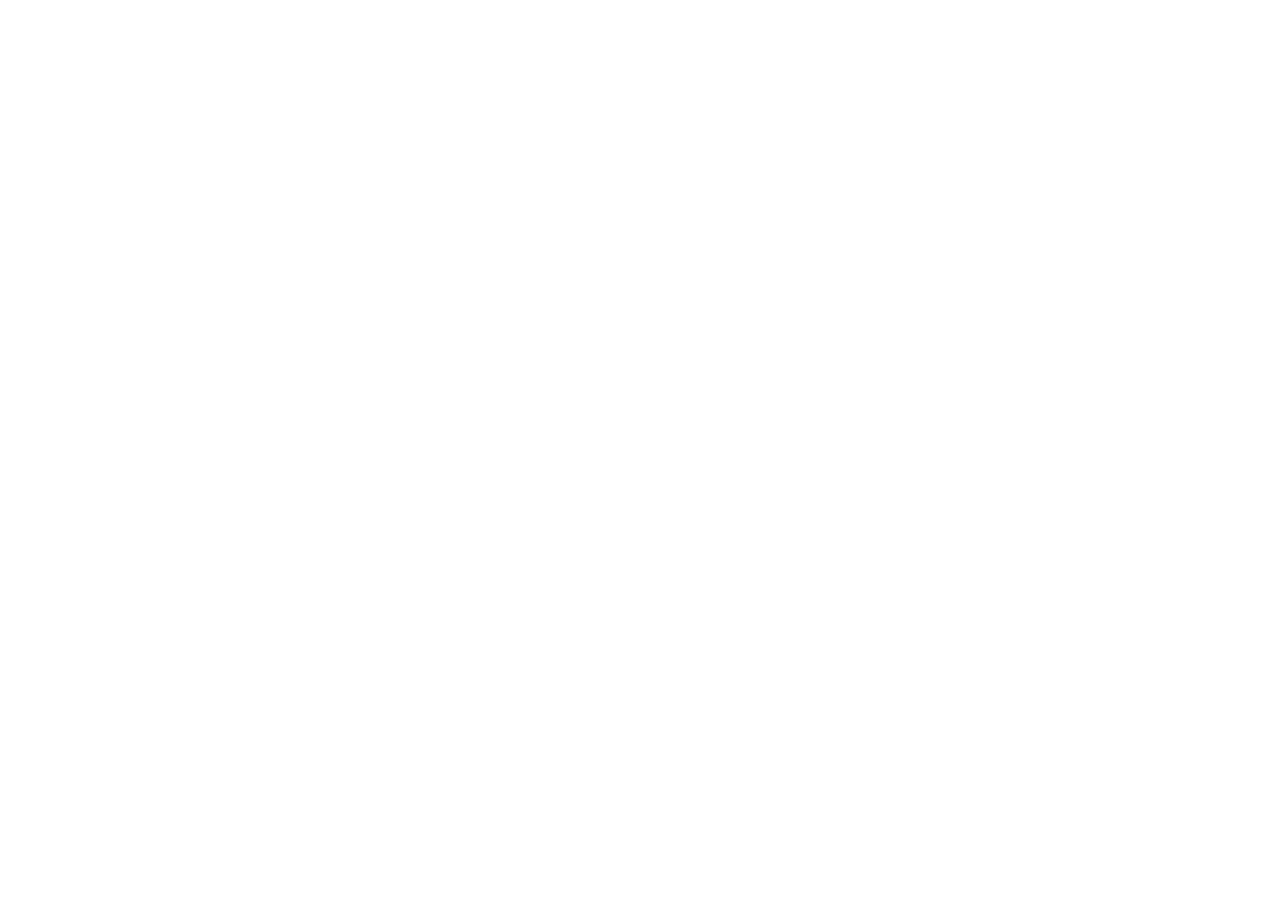
==== pages/falcon9.html @ 9937ccc9 "initial commit" ====
<!DOCTYPE html>
<html lang="en">
<head>
    <meta charset="UTF-8">
    <meta name="viewport" content="width=device-width, initial-scale=1.0">
    <title>Document</title>
</head>
<body>
    
</body>
</html>
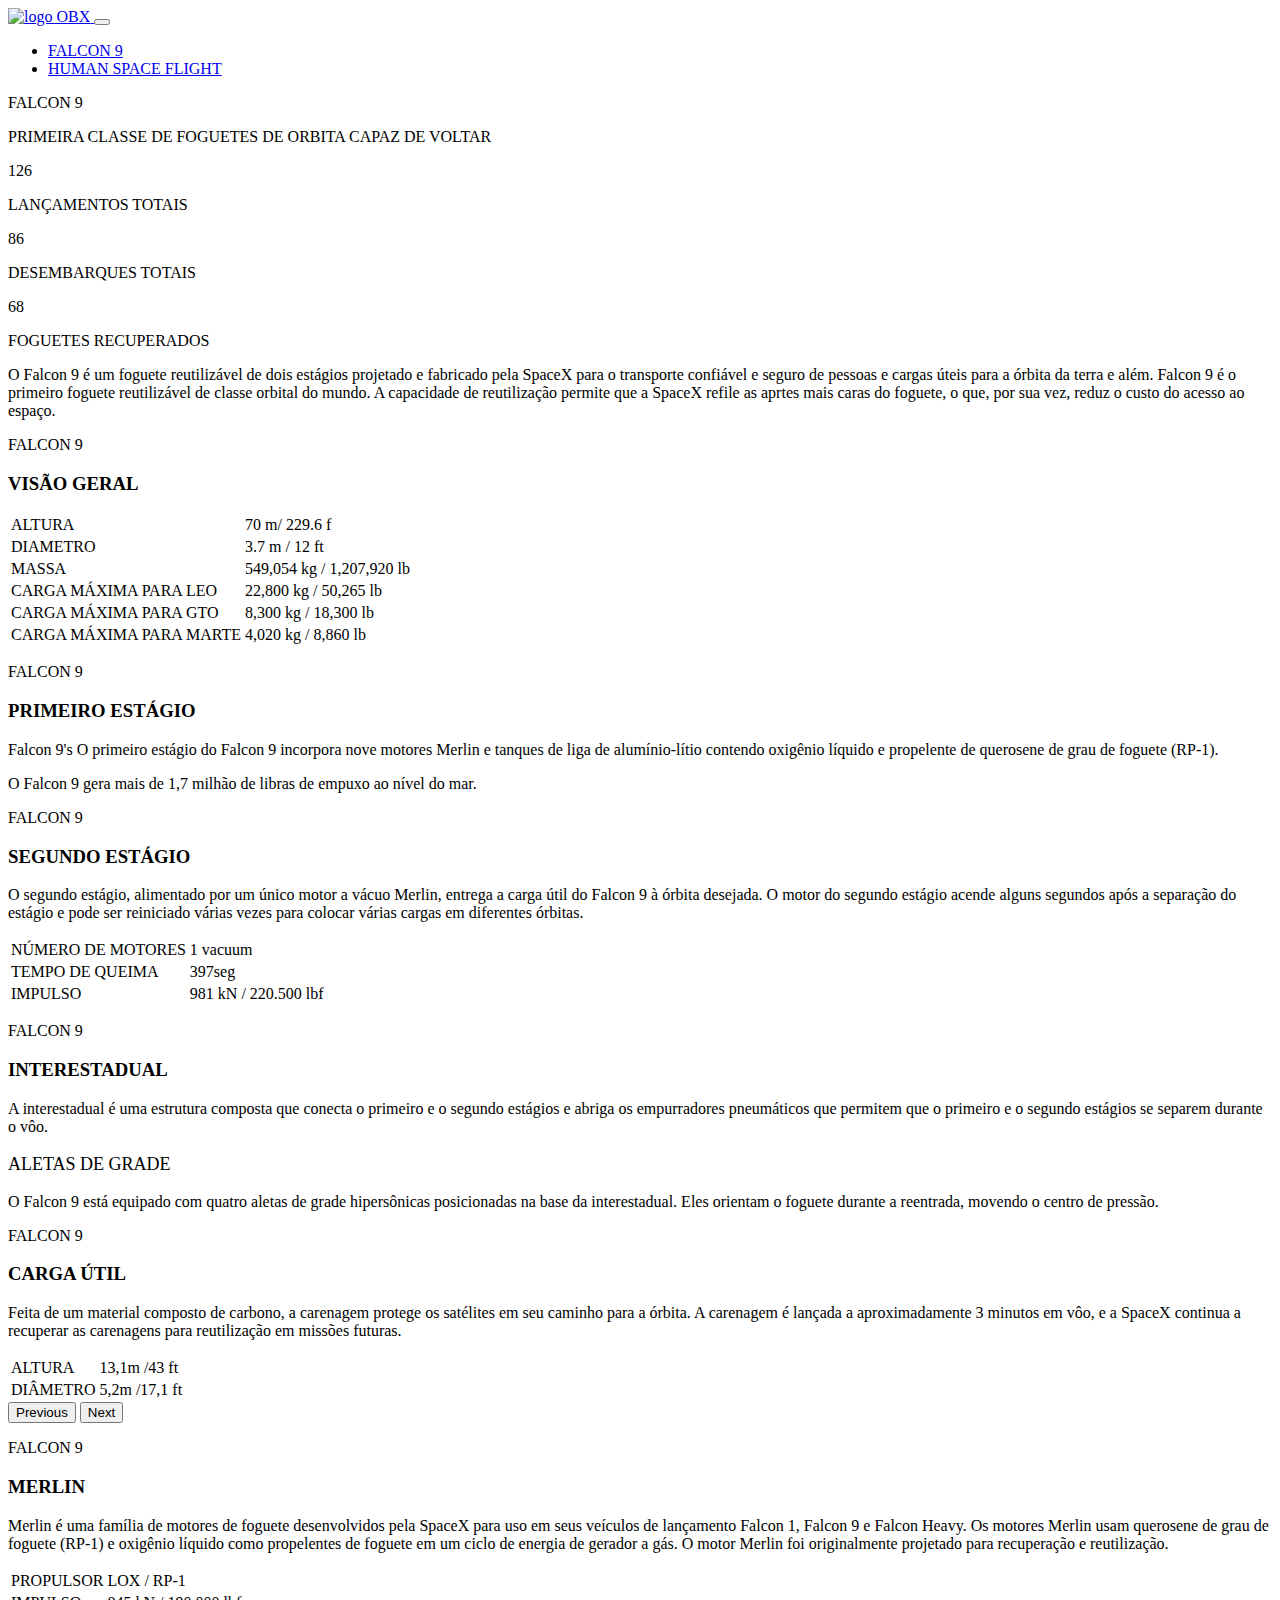
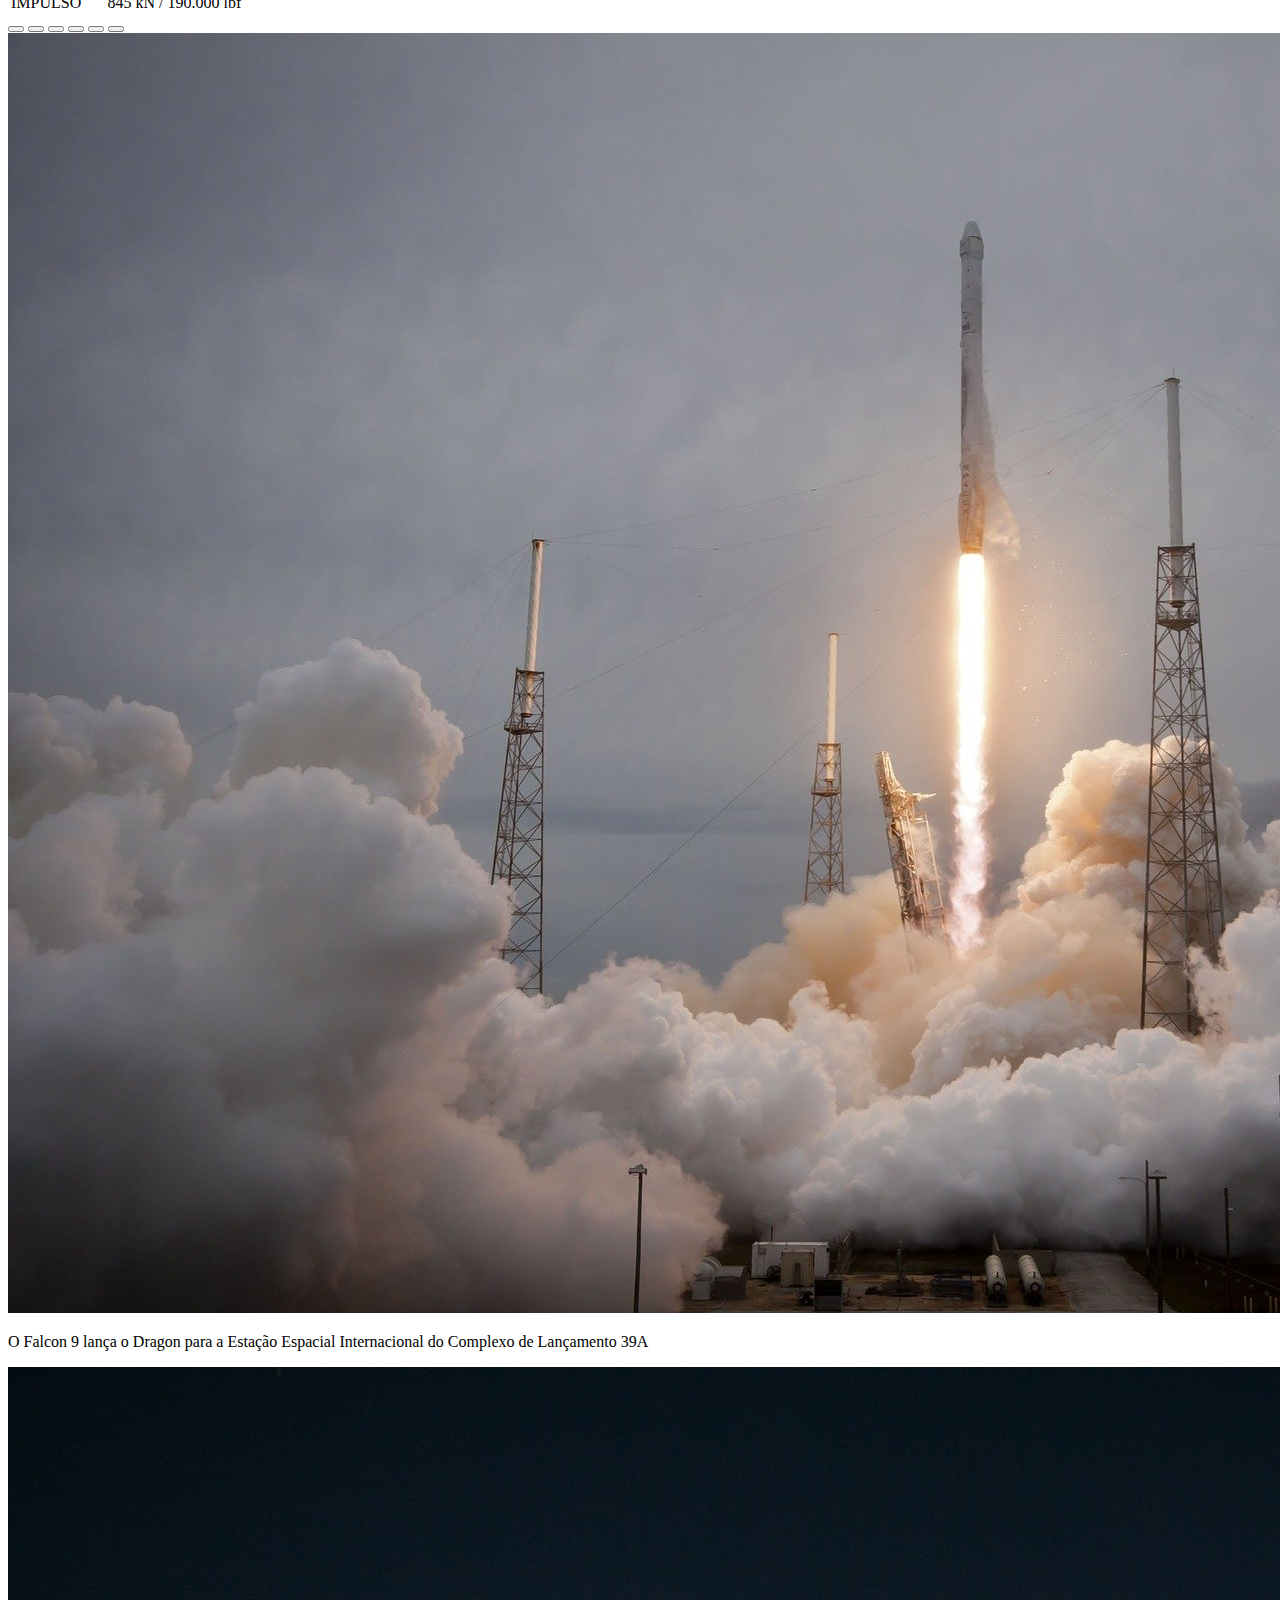
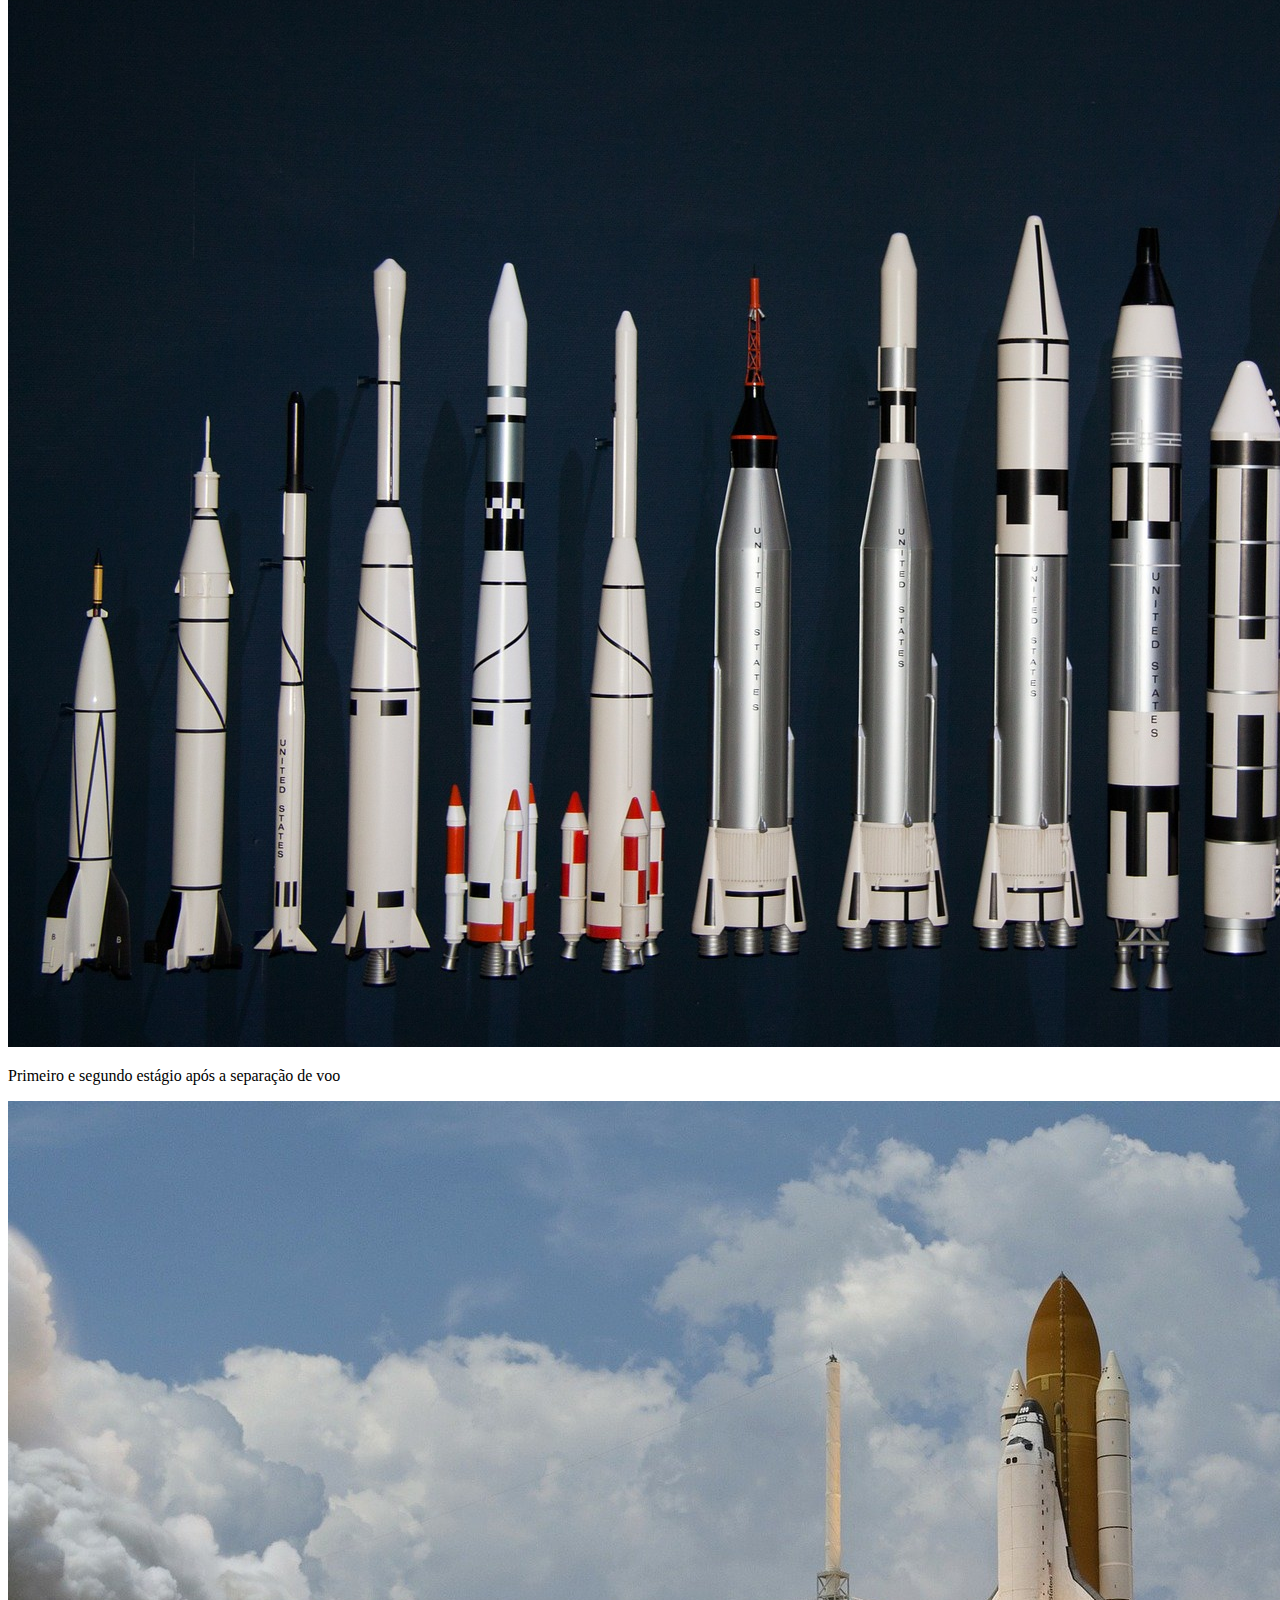
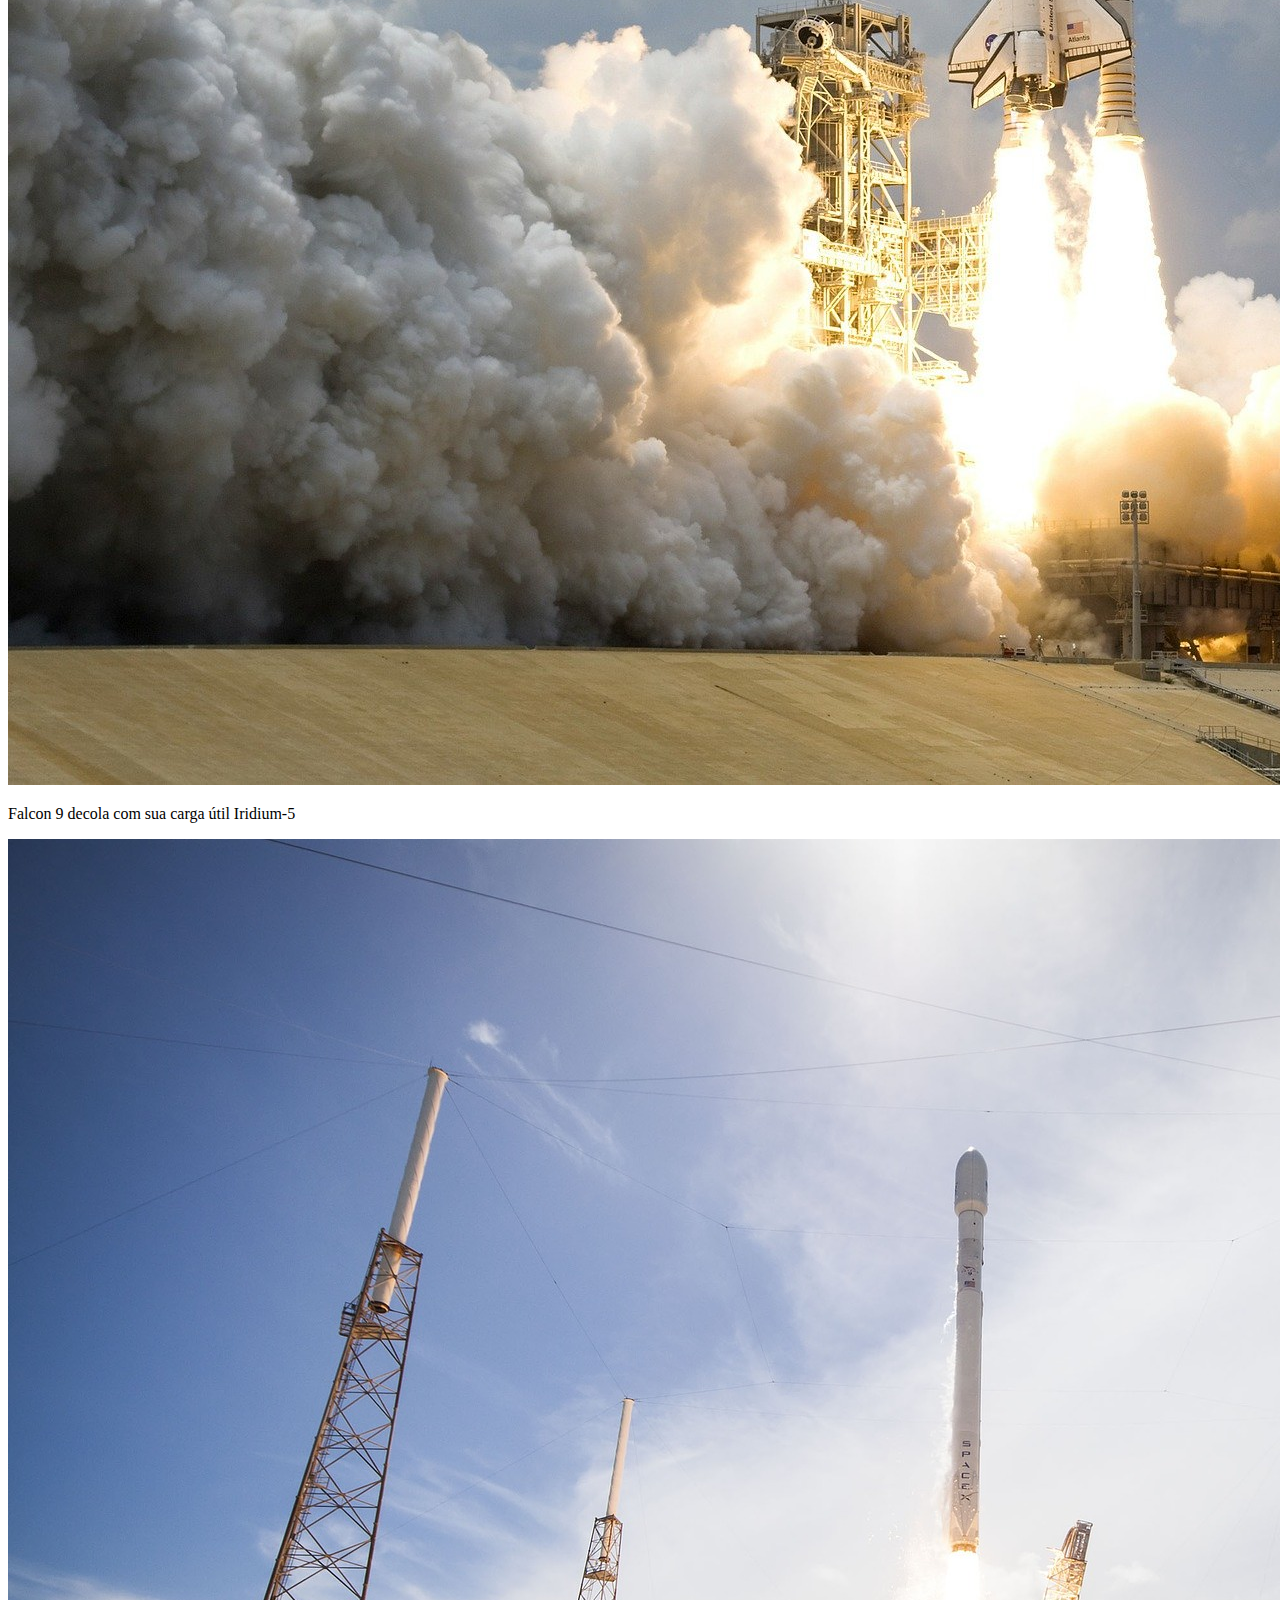
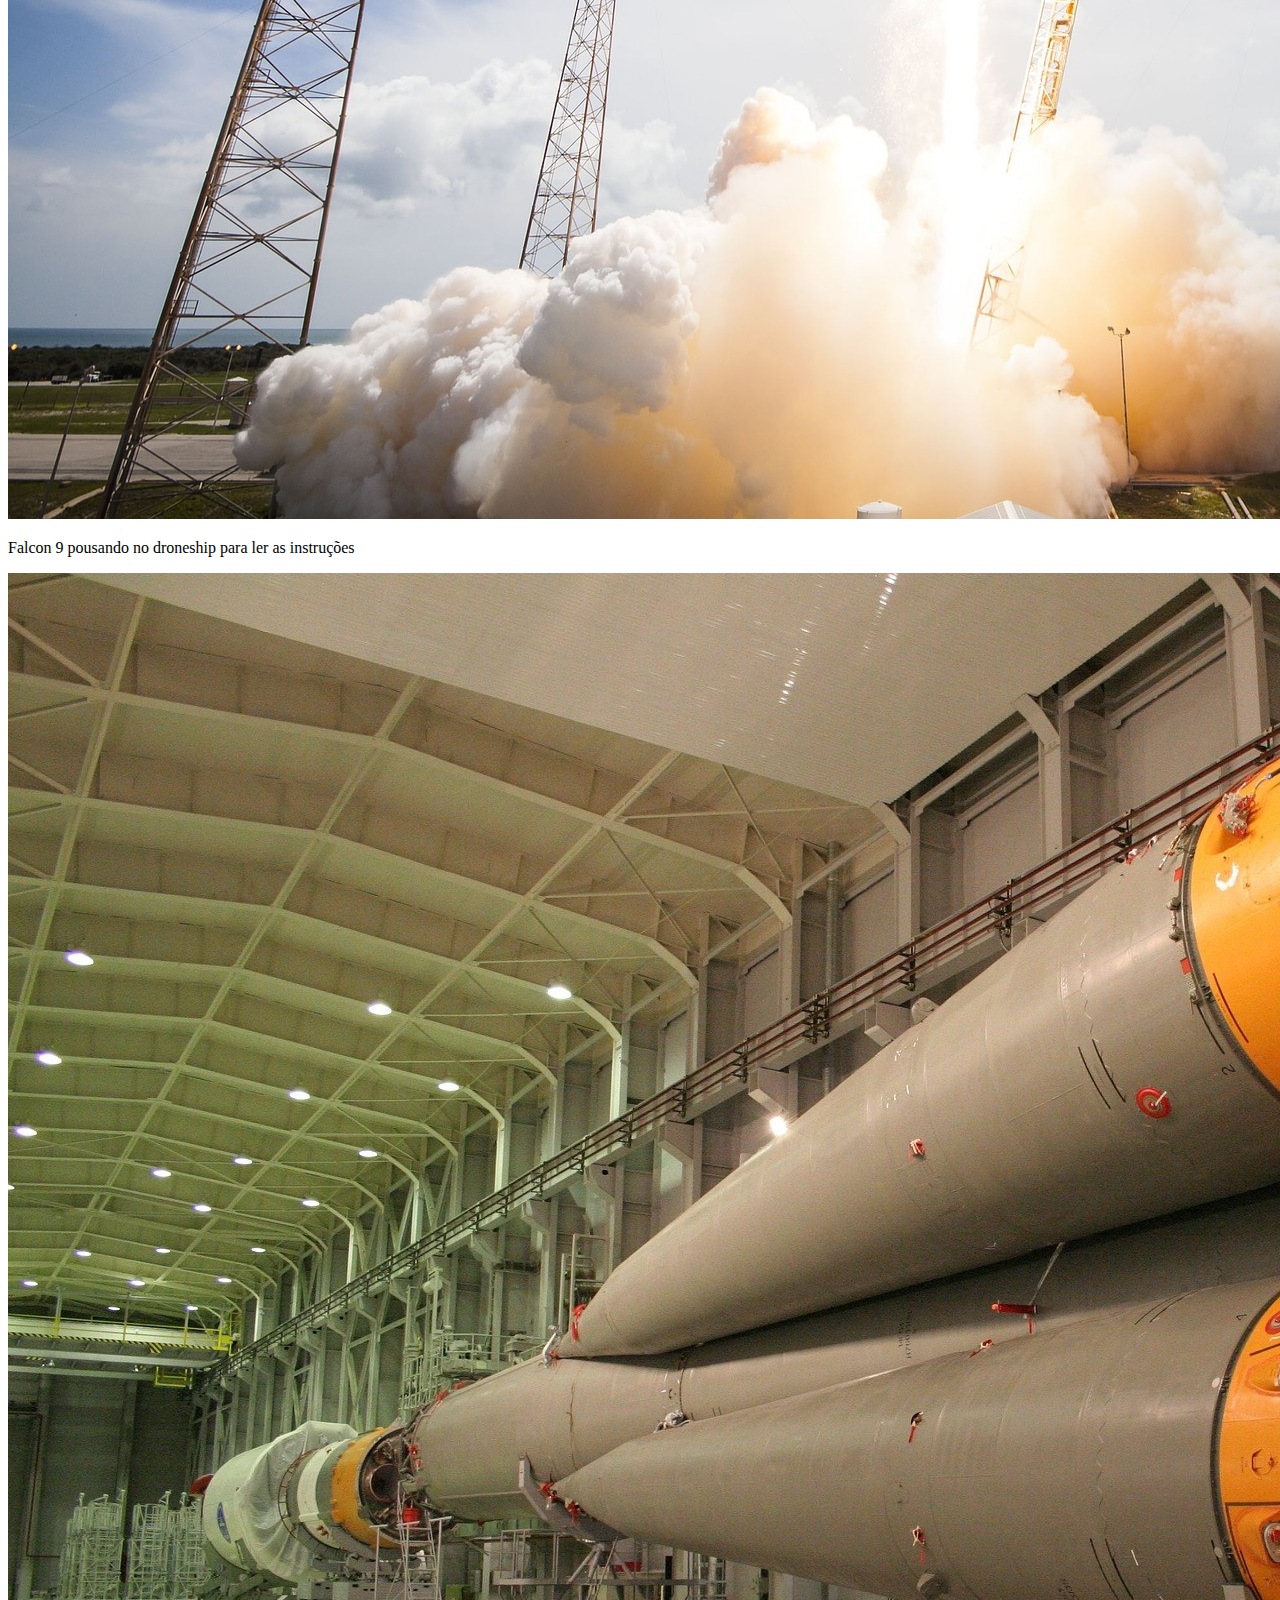
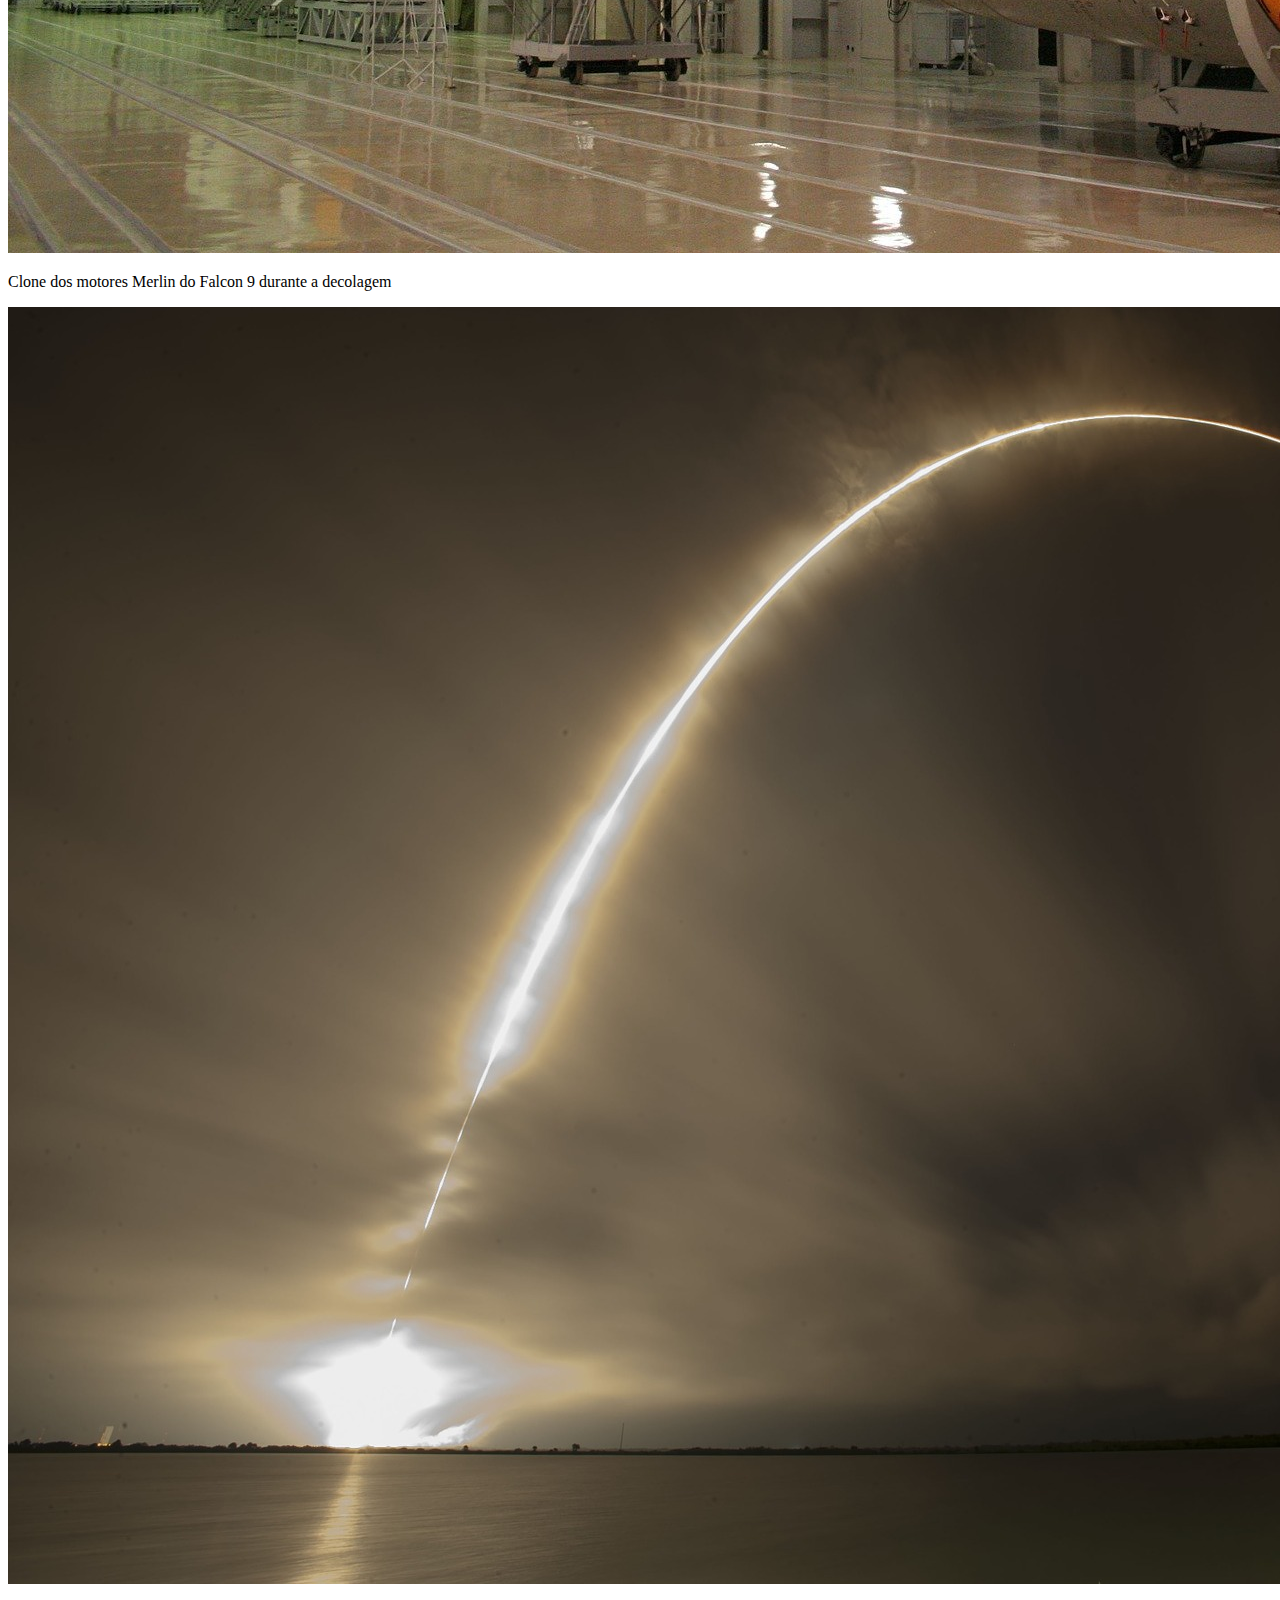
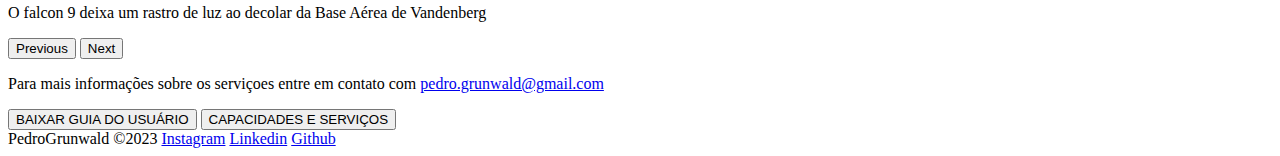
==== commit fc6e2de6: "feat: add content falco9 page" ====
--- a/pages/falcon9.html
+++ b/pages/falcon9.html
@@ -1,11 +1,470 @@
 <!DOCTYPE html>
-<html lang="en">
-<head>
-    <meta charset="UTF-8">
-    <meta name="viewport" content="width=device-width, initial-scale=1.0">
-    <title>Document</title>
-</head>
-<body>
-    
-</body>
-</html>+<html lang="pt-br">
+  <head>
+    <meta charset="UTF-8" />
+    <meta name="viewport" content="width=device-width, initial-scale=1.0" />
+    <link
+      href="https://cdn.jsdelivr.net/npm/bootstrap@5.1.3/dist/css/bootstrap.min.css"
+      rel="stylesheet"
+      integrity="sha384-1BmE4kWBq78iYhFldvKuhfTAU6auU8tT94WrHftjDbrCEXSU1oBoqyl2QvZ6jIW3"
+      crossorigin="anonymous"
+    />
+    <link rel="shortcut icon" href="./images/favicon.png" type="image/x-icon" />
+    <link rel="stylesheet" href="./css/style.css" />
+    <title>OneBitX - Falcon 09</title>
+  </head>
+  <body class="bg-danger">
+    <div class="container-fluid container00 container05">
+      <div class="container">
+        <header class="header">
+          <nav class="navbar navbar-extend-lg navbar-dark bg-transparent pt-4">
+            <div class="container-fluid">
+              <a href="/index.html">
+                <img
+                  src="./images/logo-obc-2021-darkbg.png"
+                  alt="logo OBX"
+                  class="logoPc img-fluid"
+                />
+              </a>
+              <button
+                class="navbar-toggler"
+                type="button"
+                data-bs-toggle="collapse"
+                data-bs-target="#navbarNav"
+                aria-controls="navbarNav"
+                aria-expanded="false"
+                aria-label="Toggle navigation"
+              >
+                <span class="navbar-toggler-icon"></span>
+              </button>
+              <div class="collapse navbar-collapse" id="navbarNav">
+                <ul class="navbar-nav">
+                  <li class="nav-item">
+                    <a
+                      class="nav-link active"
+                      aria-current="page"
+                      href="./pages/falcon9.html"
+                      id="navItem"
+                      >FALCON 9</a
+                    >
+                  </li>
+                  <li class="nav-item">
+                    <a
+                      href="./pages/humanSpace.html"
+                      class="nav-link active"
+                      id="navItem"
+                      >HUMAN SPACE FLIGHT</a
+                    >
+                  </li>
+                </ul>
+              </div>
+            </div>
+          </nav>
+        </header>
+      </div>
+      <div class="container text-center titleContent">
+        <p class="h1 titleFalcon9">FALCON 9</p>
+        <p class="h5 dubTitleFalcon">
+          PRIMEIRA CLASSE DE FOGUETES DE ORBITA CAPAZ DE VOLTAR
+        </p>
+      </div>
+    </div>
+    <div class="container-fluid numbers">
+      <div class="row text-center">
+        <div class="col-sm col1">
+          <p class="h1 titleNumb">126</p>
+          <p class="subTitleNumb">LANÇAMENTOS TOTAIS</p>
+        </div>
+        <div class="col">
+          <p class="h1 titleNumb">86</p>
+          <p class="subTitleNumb">DESEMBARQUES TOTAIS</p>
+        </div>
+        <div class="col-sm col3">
+          <p class="h1 titleNumb">68</p>
+          <p class="subTitleNumb">FOGUETES RECUPERADOS</p>
+        </div>
+      </div>
+    </div>
+    <div class="container-fluid container00 container06">
+      <div class="container containerFalcon9Desc">
+        <p class="falcon9Desc">
+          O Falcon 9 é um foguete reutilizável de dois estágios projetado e
+          fabricado pela SpaceX para o transporte confiável e seguro de pessoas
+          e cargas úteis para a órbita da terra e além. Falcon 9 é o primeiro
+          foguete reutilizável de classe orbital do mundo. A capacidade de
+          reutilização permite que a SpaceX refile as aprtes mais caras do
+          foguete, o que, por sua vez, reduz o custo do acesso ao espaço.
+        </p>
+      </div>
+    </div>
+    <div
+      id="carouselExampleInterval"
+      class="carousel slide"
+      data-bs-ride="carousel"
+    >
+      <div class="carousel-inner">
+        <div
+          class="carousel-item active container00 carrossel01"
+          data-bs-interval="3000000"
+        >
+          <div class="container" id="overViewPosition">
+            <p class="subTitleOvewView">FALCON 9</p>
+            <h3 class="titleOverView">VISÃO GERAL</h3>
+            <table class="table" id="widthTable">
+              <tbody>
+                <tr data-aos="fade-right" data-aos-duration="1500">
+                  <td>ALTURA</td>
+                  <td class="text-end">
+                    70 m<span class="corEscuraTxt">/ 229.6 f</span>
+                  </td>
+                </tr>
+                <tr data-aos="fade-right" data-aos-duration="1200">
+                  <td>DIAMETRO</td>
+                  <td class="text-end">
+                    3.7 m<span class="corEscuraTxt"> / 12 ft</span>
+                  </td>
+                </tr>
+                <tr data-aos="fade-right" data-aos-duration="1500">
+                  <td>MASSA</td>
+                  <td class="text-end">
+                    549,054 kg<span class="corEscuraTxt"> / 1,207,920 lb</span>
+                  </td>
+                </tr>
+                <tr data-aos="fade-right" data-aos-duration="1400">
+                  <td>CARGA MÁXIMA PARA LEO</td>
+                  <td class="text-end">
+                    22,800 kg<span class="corEscuraTxt"> / 50,265 lb</span>
+                  </td>
+                </tr>
+                <tr data-aos="fade-right" data-aos-duration="1600">
+                  <td>CARGA MÁXIMA PARA GTO</td>
+                  <td class="text-end">
+                    8,300 kg<span class="corEscuraTxt"> / 18,300 lb</span>
+                  </td>
+                </tr>
+                <tr data-aos="fade-right" data-aos-duration="1300">
+                  <td>CARGA MÁXIMA PARA MARTE</td>
+                  <td class="text-end">
+                    4,020 kg<span class="corEscuraTxt"> / 8,860 lb</span>
+                  </td>
+                </tr>
+              </tbody>
+            </table>
+          </div>
+        </div>
+        <div
+          class="carousel-item container00 carrossel02"
+          data-bs-interval="3000000"
+        >
+          <div class="container" id="overViewPosition">
+            <p class="subTitleOvewView">FALCON 9</p>
+            <h3 class="titleOverView">PRIMEIRO ESTÁGIO</h3>
+            <p>
+              Falcon 9's O primeiro estágio do Falcon 9 incorpora nove motores
+              Merlin e tanques de liga de alumínio-lítio contendo oxigênio
+              líquido e propelente de querosene de grau de foguete (RP-1).
+            </p>
+            <p>
+              O Falcon 9 gera mais de 1,7 milhão de libras de empuxo ao nível do
+              mar.
+            </p>
+          </div>
+        </div>
+        <div
+          class="carousel-item container00 carrossel03"
+          data-bs-interval="3000000"
+        >
+          <div class="container" id="overViewPosition">
+            <p class="subTitleOvewView">FALCON 9</p>
+            <h3 class="titleOverView">SEGUNDO ESTÁGIO</h3>
+            <p>
+              O segundo estágio, alimentado por um único motor a vácuo Merlin,
+              entrega a carga útil do Falcon 9 à órbita desejada. O motor do
+              segundo estágio acende alguns segundos após a separação do estágio
+              e pode ser reiniciado várias vezes para colocar várias cargas em
+              diferentes órbitas.
+            </p>
+            <table class="table" id="widthTable">
+              <tbody>
+                <tr>
+                  <td>NÚMERO DE MOTORES</td>
+                  <td class="text-end">1 vacuum</td>
+                </tr>
+                <tr>
+                  <td>TEMPO DE QUEIMA</td>
+                  <td class="text-end">397seg</td>
+                </tr>
+                <tr>
+                  <td>IMPULSO</td>
+                  <td class="text-end">981 kN <span>/ 220.500 lbf</span></td>
+                </tr>
+              </tbody>
+            </table>
+          </div>
+        </div>
+        <div
+          class="carousel-item container00 carrossel04"
+          data-bs-interval="2000000"
+        >
+          <div class="container" id="overViewPosition">
+            <p class="subTitleOvewView">FALCON 9</p>
+            <h3 class="titleOverView">INTERESTADUAL</h3>
+            <p>
+              A interestadual é uma estrutura composta que conecta o primeiro e
+              o segundo estágios e abriga os empurradores pneumáticos que
+              permitem que o primeiro e o segundo estágios se separem durante o
+              vôo.
+            </p>
+            <p style="font-size: 18px">ALETAS DE GRADE</p>
+            <p>
+              O Falcon 9 está equipado com quatro aletas de grade hipersônicas
+              posicionadas na base da interestadual. Eles orientam o foguete
+              durante a reentrada, movendo o centro de pressão.
+            </p>
+          </div>
+        </div>
+        <div
+          class="carousel-item container00 carrossel05"
+          data-bs-interval="3000000"
+        >
+          <div class="container" id="overViewPosition">
+            <p class="subTitleOvewView">FALCON 9</p>
+            <h3 class="titleOverView">CARGA ÚTIL</h3>
+            <p>
+              Feita de um material composto de carbono, a carenagem protege os
+              satélites em seu caminho para a órbita. A carenagem é lançada a
+              aproximadamente 3 minutos em vôo, e a SpaceX continua a recuperar
+              as carenagens para reutilização em missões futuras.
+            </p>
+            <table class="table" id="widthTable">
+              <tbody>
+                <tr>
+                  <td>ALTURA</td>
+                  <td class="text-end">13,1m <span>/43 ft</span></td>
+                </tr>
+                <tr>
+                  <td>DIÂMETRO</td>
+                  <td class="text-end">5,2m <span>/17,1 ft</span></td>
+                </tr>
+              </tbody>
+            </table>
+          </div>
+        </div>
+      </div>
+      <button
+        class="carousel-control-prev"
+        type="button"
+        data-bs-target="#carouselExampleInterval"
+        data-bs-slide="prev"
+      >
+        <span class="carousel-control-prev-icon" aria-hidden="true"></span>
+        <span class="visually-hidden">Previous</span>
+      </button>
+      <button
+        class="carousel-control-next"
+        type="button"
+        data-bs-target="#carouselExampleInterval"
+        data-bs-slide="next"
+      >
+        <span class="carousel-control-next-icon" aria-hidden="true"></span>
+        <span class="visually-hidden">Next</span>
+      </button>
+    </div>
+    <div class="container-fluid container00 container07">
+      <div
+        class="container"
+        id="overViewPosition"
+        data-aos="fade-right"
+        data-aos-duration="1400"
+      >
+        <p class="subTitleOvewView">FALCON 9</p>
+        <h3 class="titleOverView">MERLIN</h3>
+        <p>
+          Merlin é uma família de motores de foguete desenvolvidos pela SpaceX
+          para uso em seus veículos de lançamento Falcon 1, Falcon 9 e Falcon
+          Heavy. Os motores Merlin usam querosene de grau de foguete (RP-1) e
+          oxigênio líquido como propelentes de foguete em um ciclo de energia de
+          gerador a gás. O motor Merlin foi originalmente projetado para
+          recuperação e reutilização.
+        </p>
+        <table class="table" id="widthTable">
+          <tbody>
+            <tr>
+              <td>PROPULSOR</td>
+              <td class="text-end">LOX <span>/ RP-1</span></td>
+            </tr>
+            <tr>
+              <td>IMPULSO</td>
+              <td class="text-end">845 kN <span>/ 190.000 lbf</span></td>
+            </tr>
+          </tbody>
+        </table>
+      </div>
+    </div>
+    <div
+      id="carouselExampleCaptions"
+      class="carousel slide carrosselSlide"
+      data-bs-ride="carousel"
+    >
+      <div class="carousel-indicators">
+        <button
+          type="button"
+          data-bs-target="#carouselExampleCaptions"
+          data-bs-slide-to="0"
+          class="active"
+          aria-current="true"
+          aria-label="Slide 1"
+        ></button>
+        <button
+          type="button"
+          data-bs-target="#carouselExampleCaptions"
+          data-bs-slide-to="1"
+          aria-label="Slide 2"
+        ></button>
+        <button
+          type="button"
+          data-bs-target="#carouselExampleCaptions"
+          data-bs-slide-to="2"
+          aria-label="Slide 3"
+        ></button>
+        <button
+          type="button"
+          data-bs-target="#carouselExampleCaptions"
+          data-bs-slide-to="3"
+          aria-label="Slide 4"
+        ></button>
+        <button
+          type="button"
+          data-bs-target="#carouselExampleCaptions"
+          data-bs-slide-to="4"
+          aria-label="Slide 5"
+        ></button>
+        <button
+          type="button"
+          data-bs-target="#carouselExampleCaptions"
+          data-bs-slide-to="5"
+          aria-label="Slide 6"
+        ></button>
+      </div>
+      <div class="carousel-inner">
+        <div class="carousel-item active" data-bs-interval="1000000">
+          <img src="../images/falcon9/09.jpg" class="d-block w-100" alt="..." />
+          <div class="carousel-caption d-md-block">
+            <p class="carousselText">
+              O Falcon 9 lança o Dragon para a Estação Espacial Internacional do
+              Complexo de Lançamento 39A
+            </p>
+          </div>
+        </div>
+        <div class="carousel-item" data-bs-interval="2000000">
+          <img src="../images/falcon9/10.jpg" class="d-block w-100" alt="..." />
+          <div class="carousel-caption d-md-block">
+            <p class="carousselText">
+              Primeiro e segundo estágio após a separação de voo
+            </p>
+          </div>
+        </div>
+        <div class="carousel-item" data-bs-interval="3000000">
+          <img src="../images/falcon9/11.jpg" class="d-block w-100" alt="..." />
+          <div class="carousel-caption d-md-block">
+            <p class="carousselText">
+              Falcon 9 decola com sua carga útil Iridium-5
+            </p>
+          </div>
+        </div>
+        <div class="carousel-item" data-bs-interval="3000000">
+          <img src="../images/falcon9/12.jpg" class="d-block w-100" alt="..." />
+          <div class="carousel-caption d-md-block">
+            <p class="carousselText">
+              Falcon 9 pousando no droneship para ler as instruções
+            </p>
+          </div>
+        </div>
+        <div class="carousel-item" data-bs-interval="3000000">
+          <img src="../images/falcon9/13.jpg" class="d-block w-100" alt="..." />
+          <div class="carousel-caption d-md-block">
+            <p class="carousselText">
+              Clone dos motores Merlin do Falcon 9 durante a decolagem
+            </p>
+          </div>
+        </div>
+        <div class="carousel-item" data-bs-interval="3000000">
+          <img src="../images/falcon9/14.jpg" class="d-block w-100" alt="..." />
+          <div class="carousel-caption d-md-block">
+            <p class="carousselText">
+              O falcon 9 deixa um rastro de luz ao decolar da Base Aérea de
+              Vandenberg
+            </p>
+          </div>
+        </div>
+      </div>
+      <button
+        class="carousel-control-prev"
+        type="button"
+        data-bs-target="#carouselExampleCaptions"
+        data-bs-slide="prev"
+      >
+        <span class="carousel-control-prev-icon" aria-hidden="true"></span>
+        <span class="visually-hidden">Previous</span>
+      </button>
+      <button
+        class="carousel-control-next"
+        type="button"
+        data-bs-target="#carouselExampleCaptions"
+        data-bs-slide="next"
+      >
+        <span class="carousel-control-next-icon" aria-hidden="true"></span>
+        <span class="visually-hidden">Next</span>
+      </button>
+    </div>
+    <div class="container-fluid text-center downloadDesc">
+      <p data-aos="fade-right" data-aos-duration="1200">
+        <span
+          >Para mais informações sobre os serviçoes entre em contato com</span
+        >
+        <a href="https://www.linkedin.com/in/pedro-henrique-grunwald-2503b5129/" target="blank"
+          >pedro.grunwald@gmail.com</a
+        >
+      </p>
+
+      <button
+        type="button"
+        class="btn btn-outline-light p-3"
+        data-aos="flip-left"
+        data-aos-duration="1000"
+      >
+        BAIXAR GUIA DO USUÁRIO
+      </button>
+      <button
+        type="button"
+        class="btn btn-outline-light p-3"
+        data-aos="flip-up"
+        data-aos-duration="1300"
+      >
+        CAPACIDADES E SERVIÇOS
+      </button>
+    </div>
+    <footer class="container-fluid footer">
+      <span class="me-4 copyPedro"> PedroGrunwald &copy;2023</span>
+      <a
+        href="https://www.instagram.com/pedro.grunwald/"
+        target="blank"
+        class="me-4"
+        >Instagram</a
+      >
+      <a
+        href="https://www.linkedin.com/in/pedro-henrique-grunwald-2503b5129/"
+        target="blank"
+        class="me-4"
+        >Linkedin</a
+      >
+      <a href="https://github.com/PedroGrunwald" target="blank">Github </a>
+    </footer>
+    <script
+      src="https://cdn.jsdelivr.net/npm/bootstrap@5.1.3/dist/js/bootstrap.bundle.min.js"
+      integrity="sha384-ka7Sk0Gln4gmtz2MlQnikT1wXgYsOg+OMhuP+IlRH9sENBO0LRn5q+8nbTov4+1p"
+      crossorigin="anonymous"
+    ></script>
+    <script></script>
+  </body>
+</html>
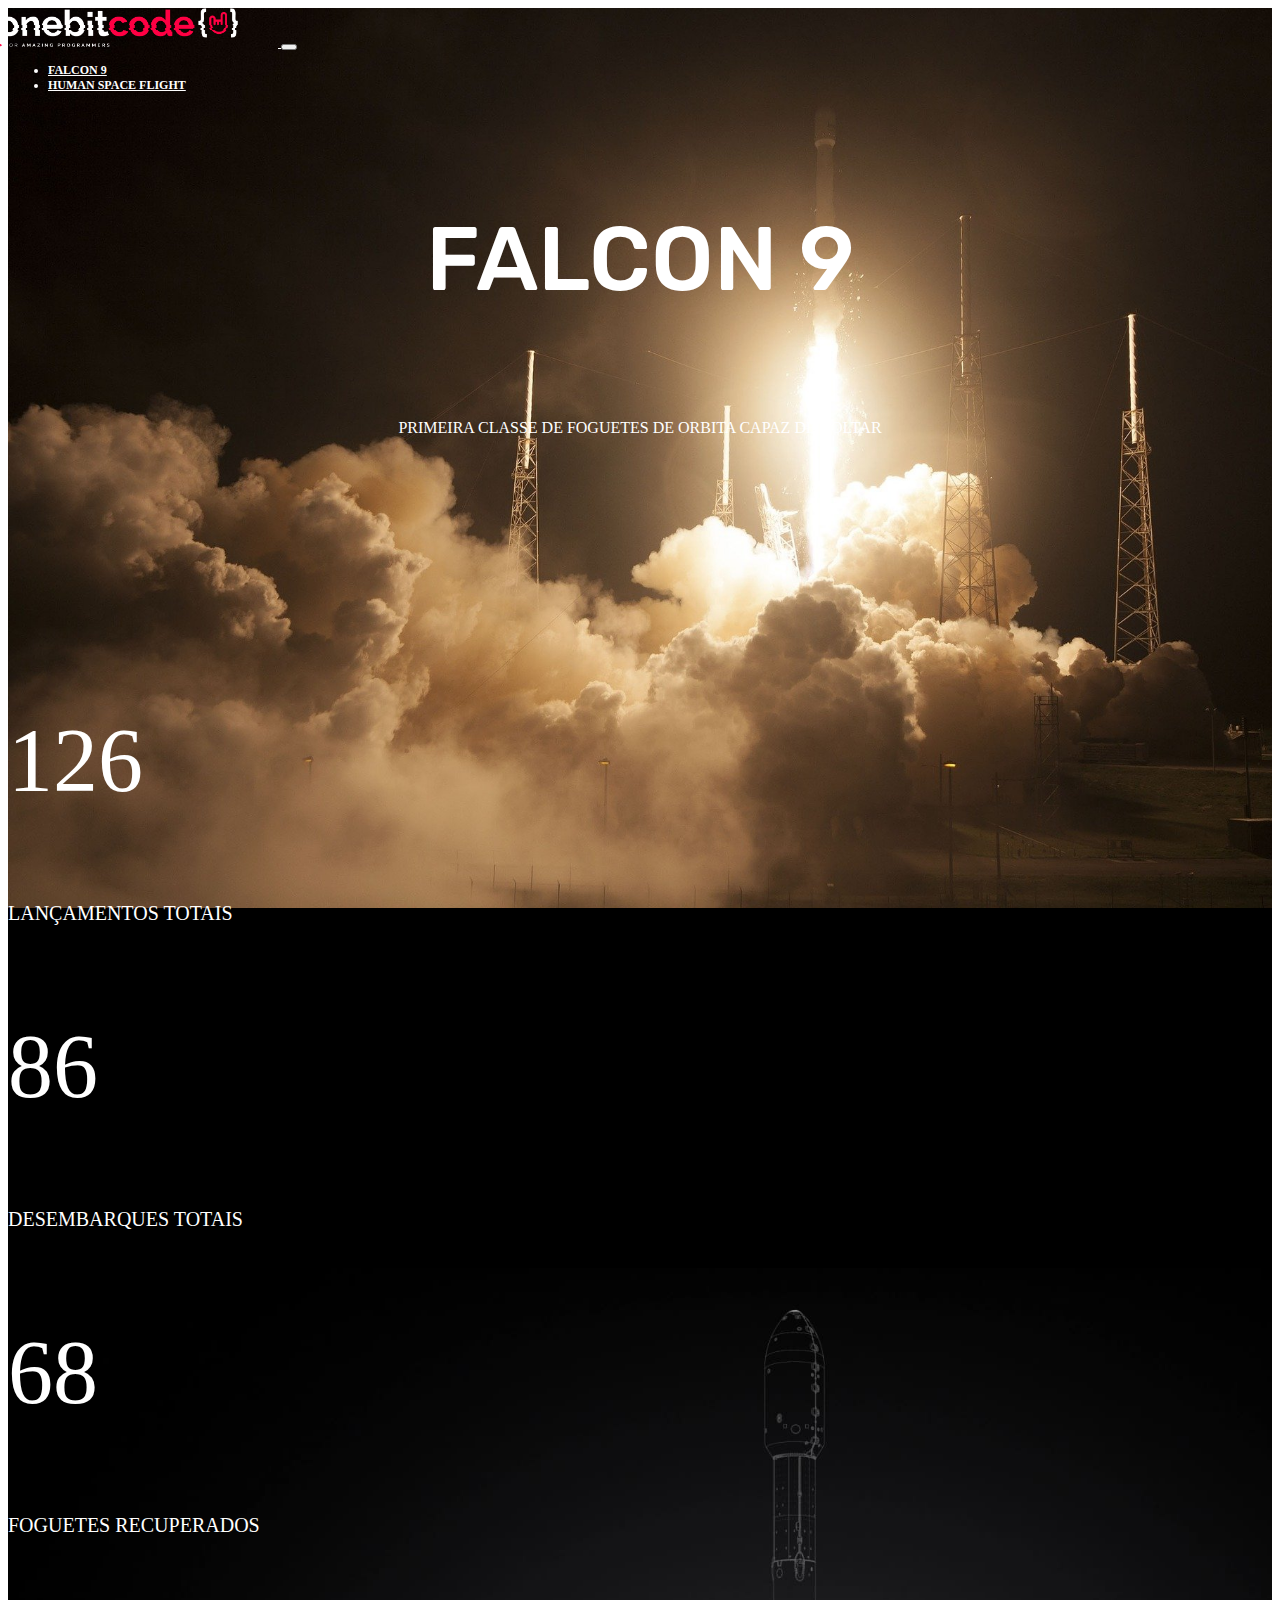
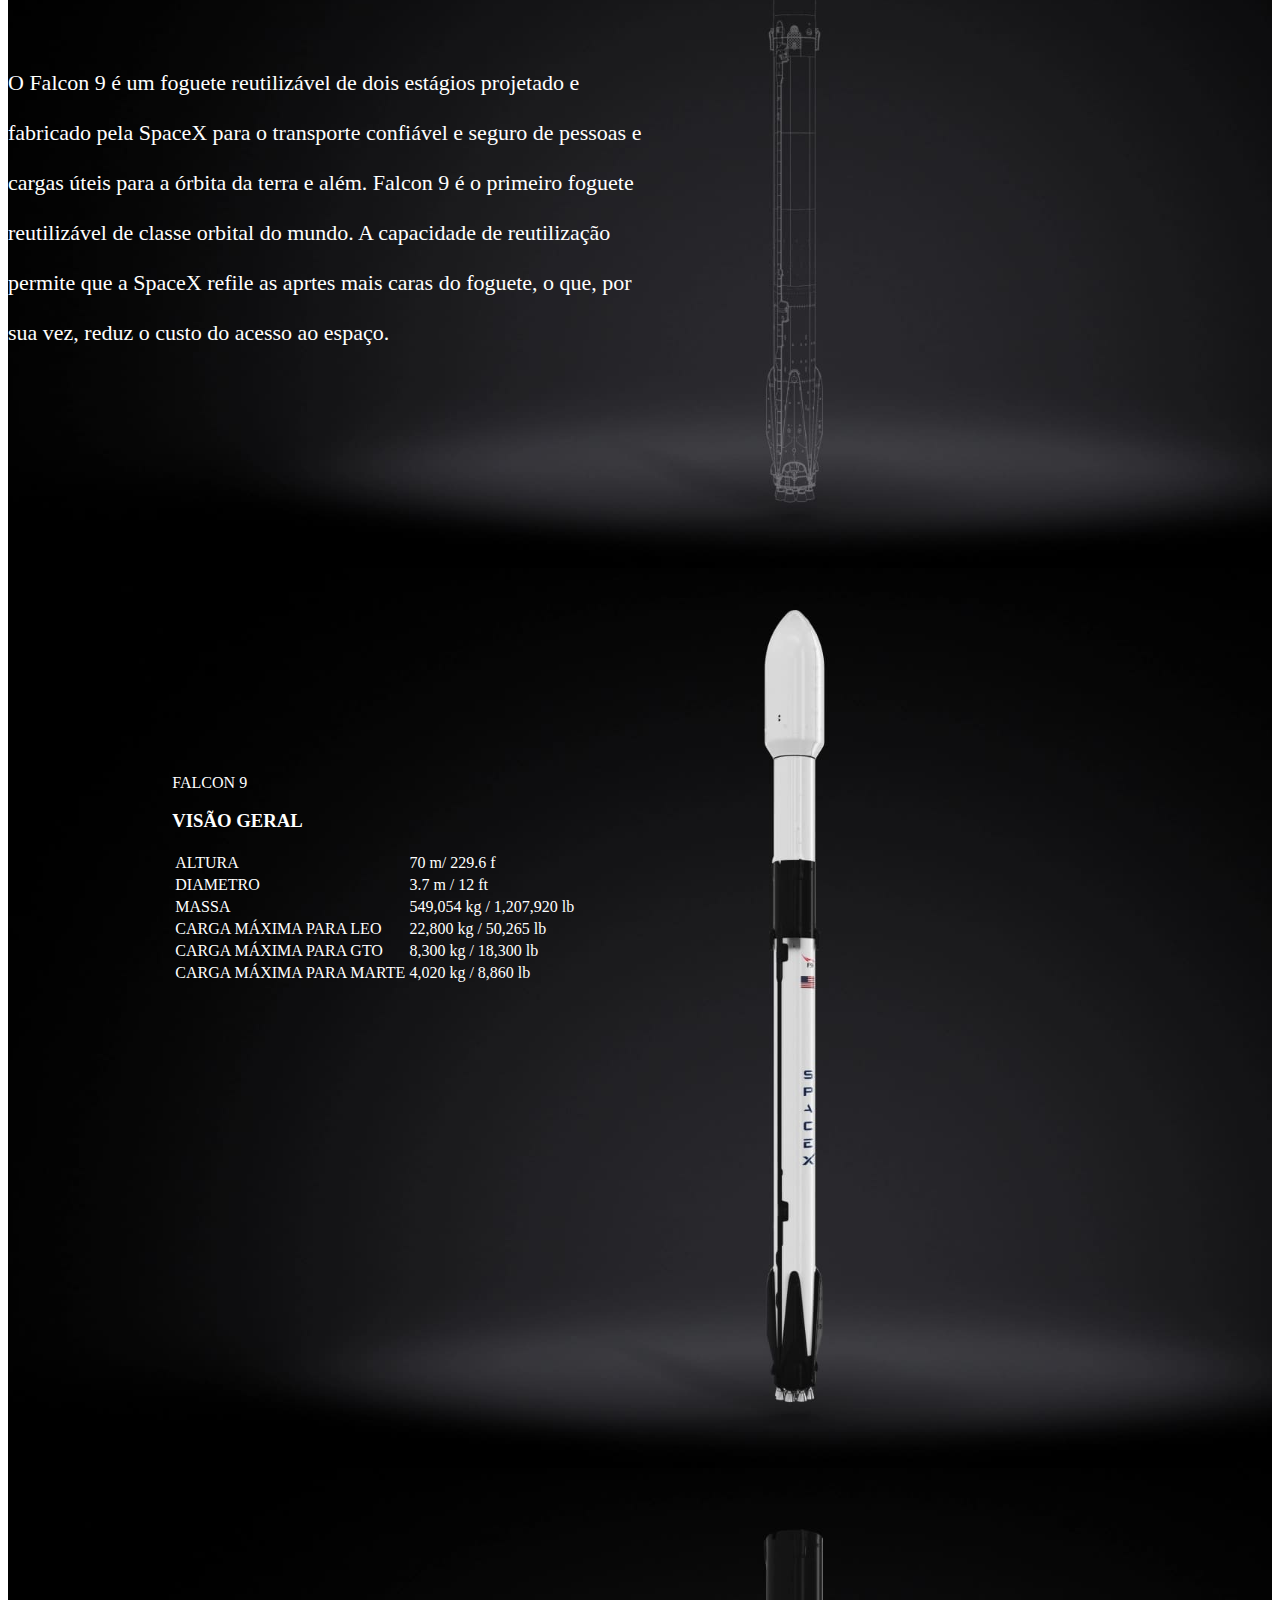
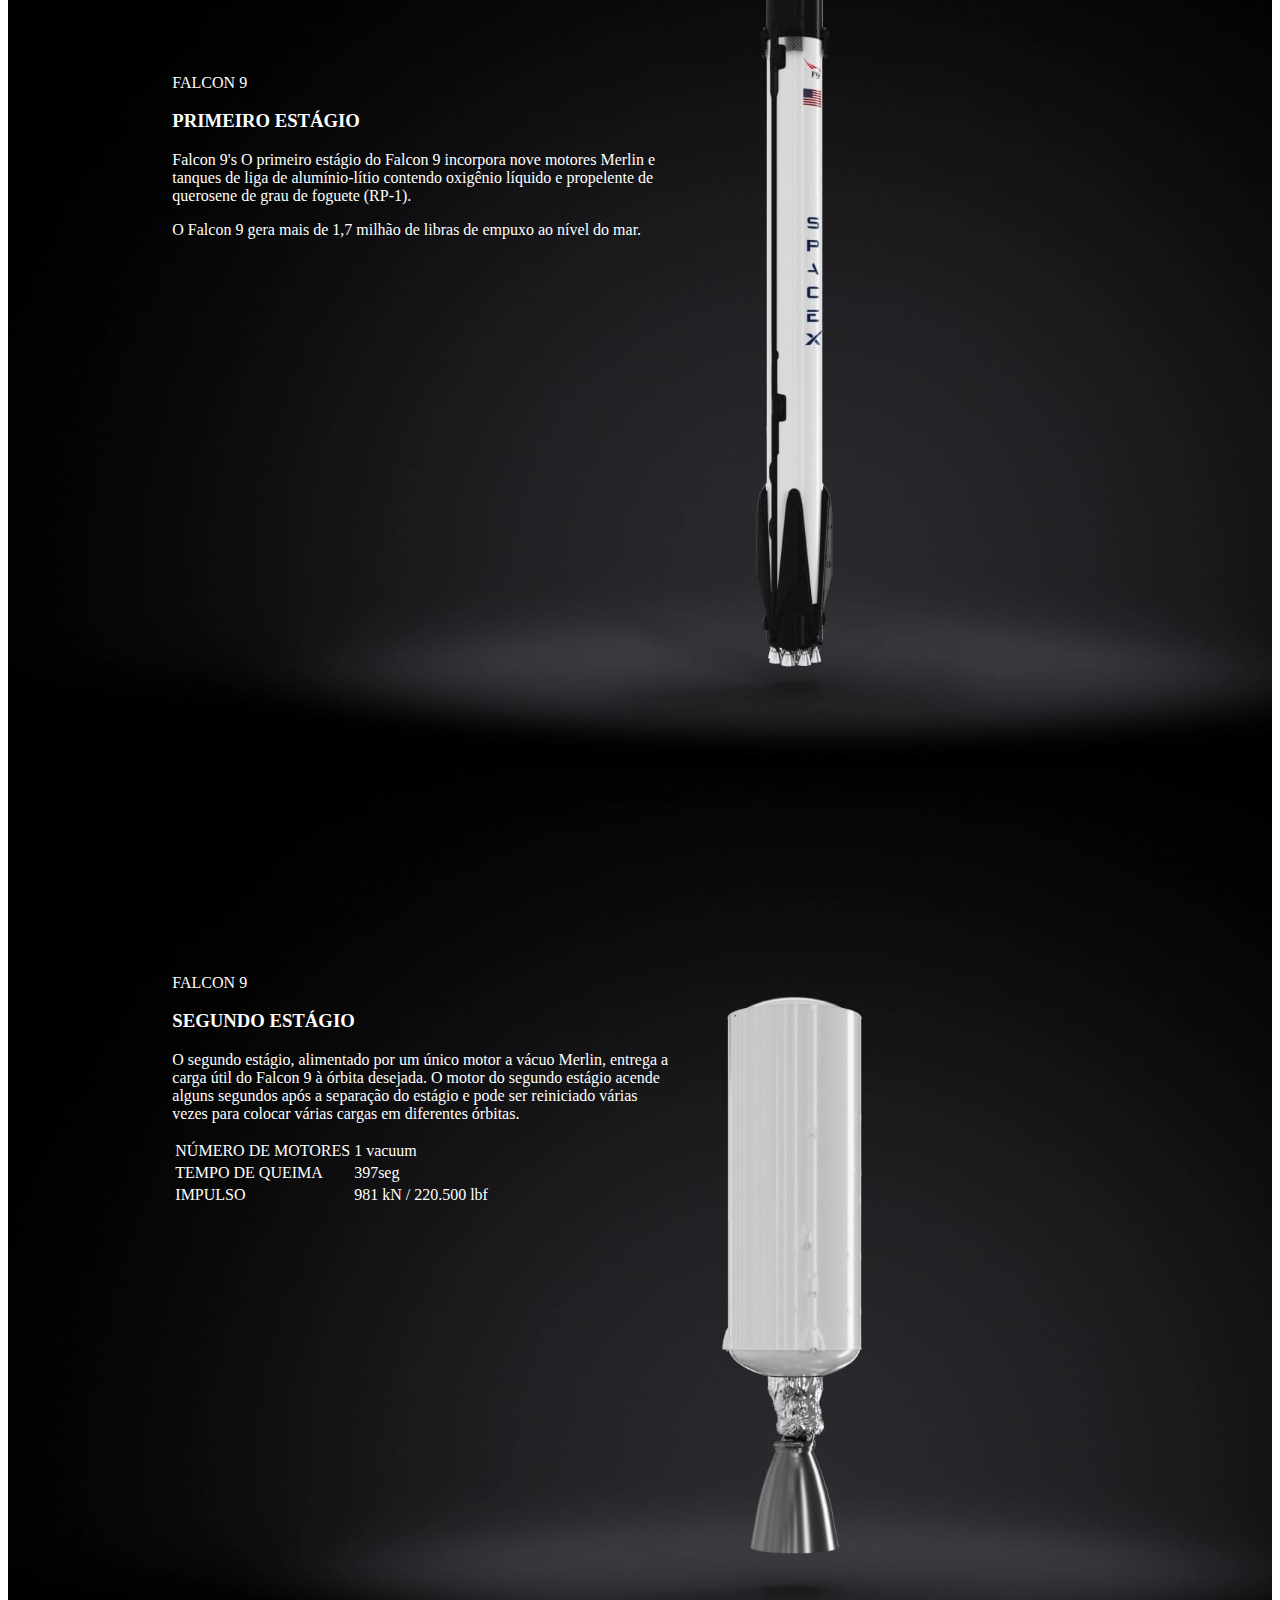
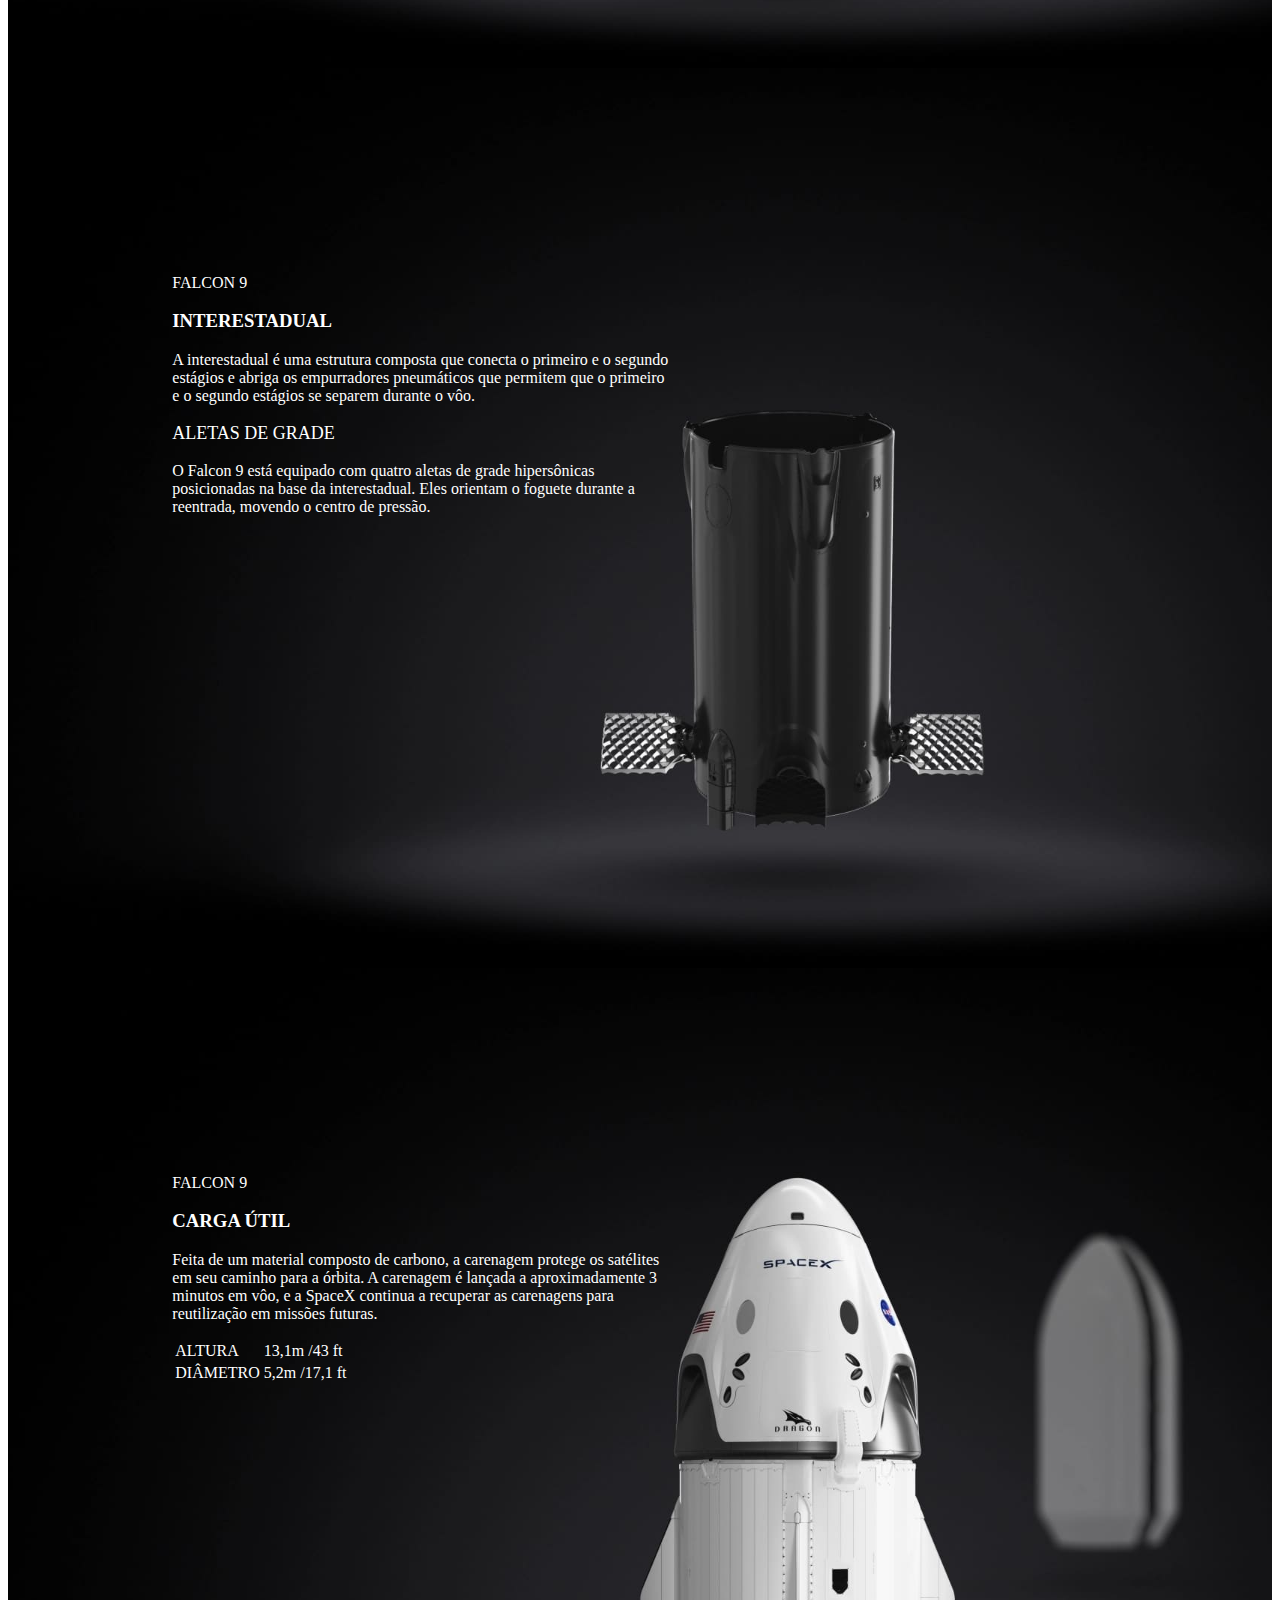
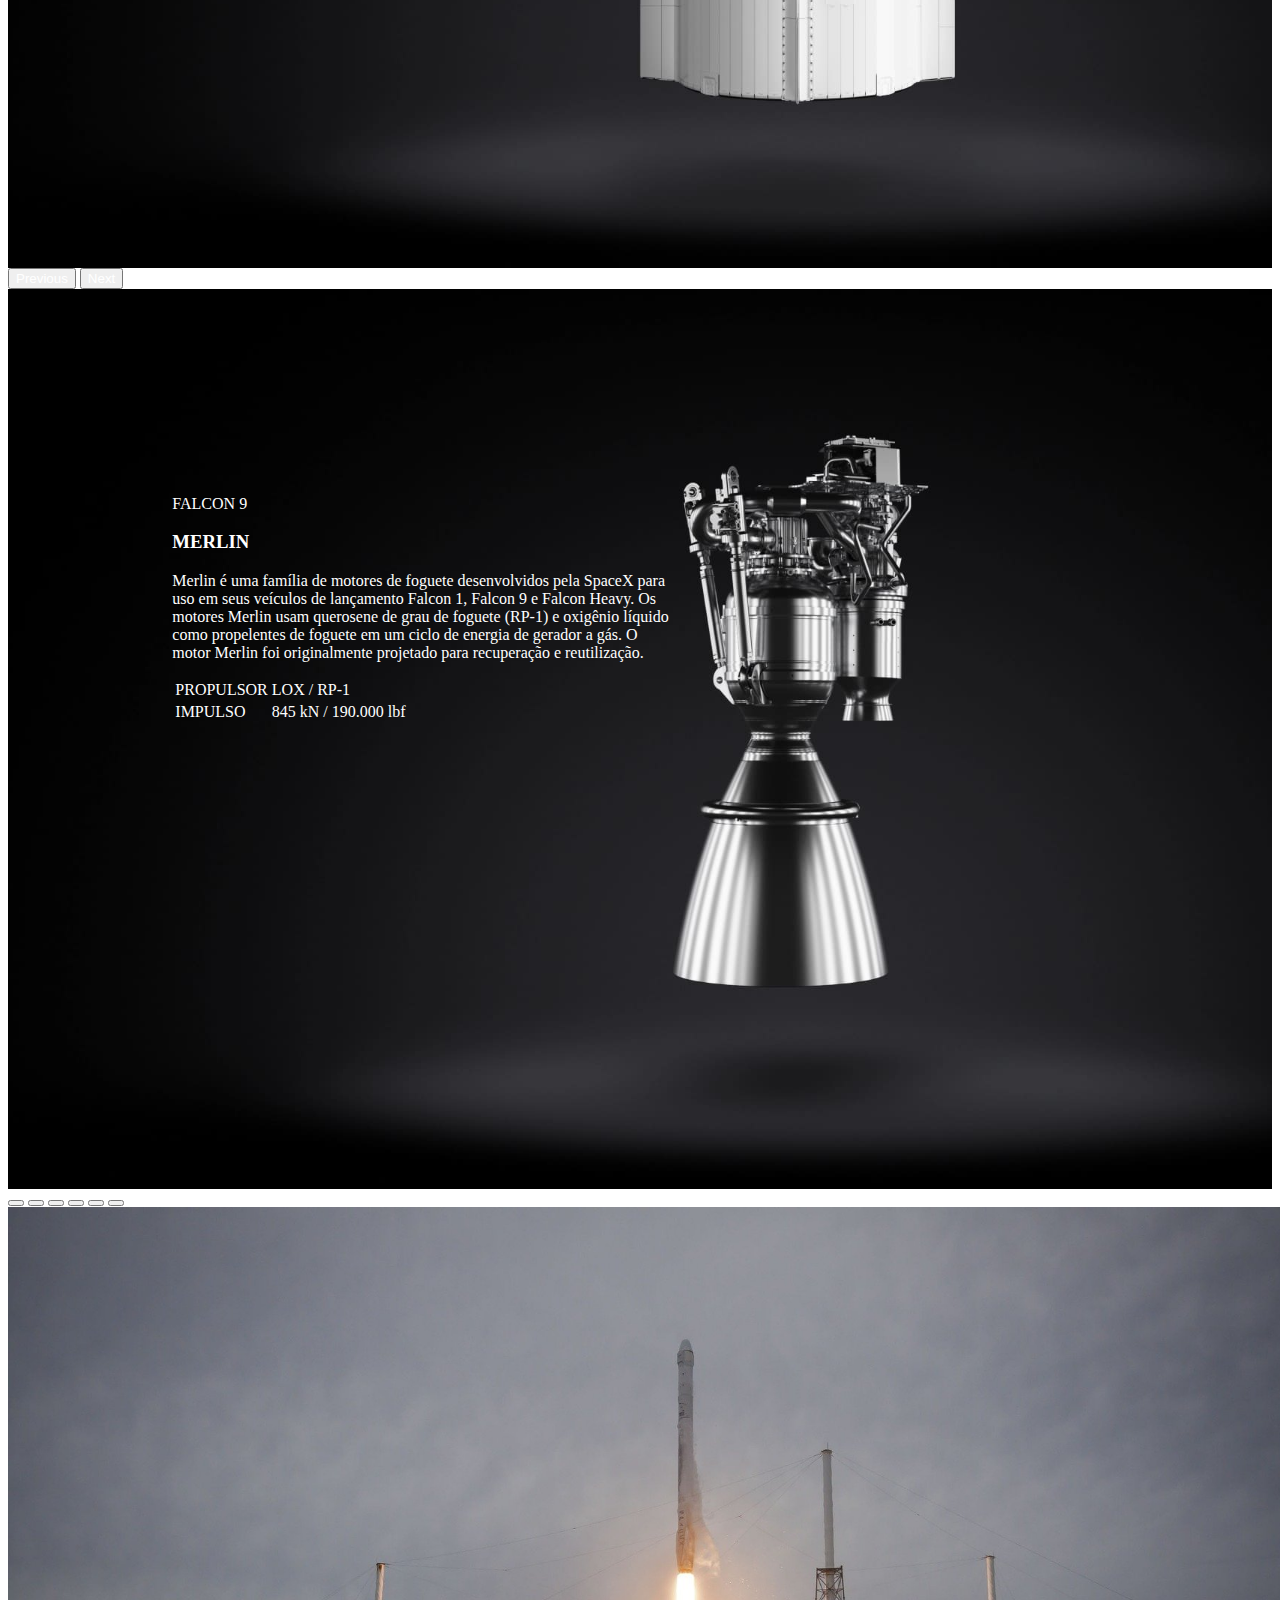
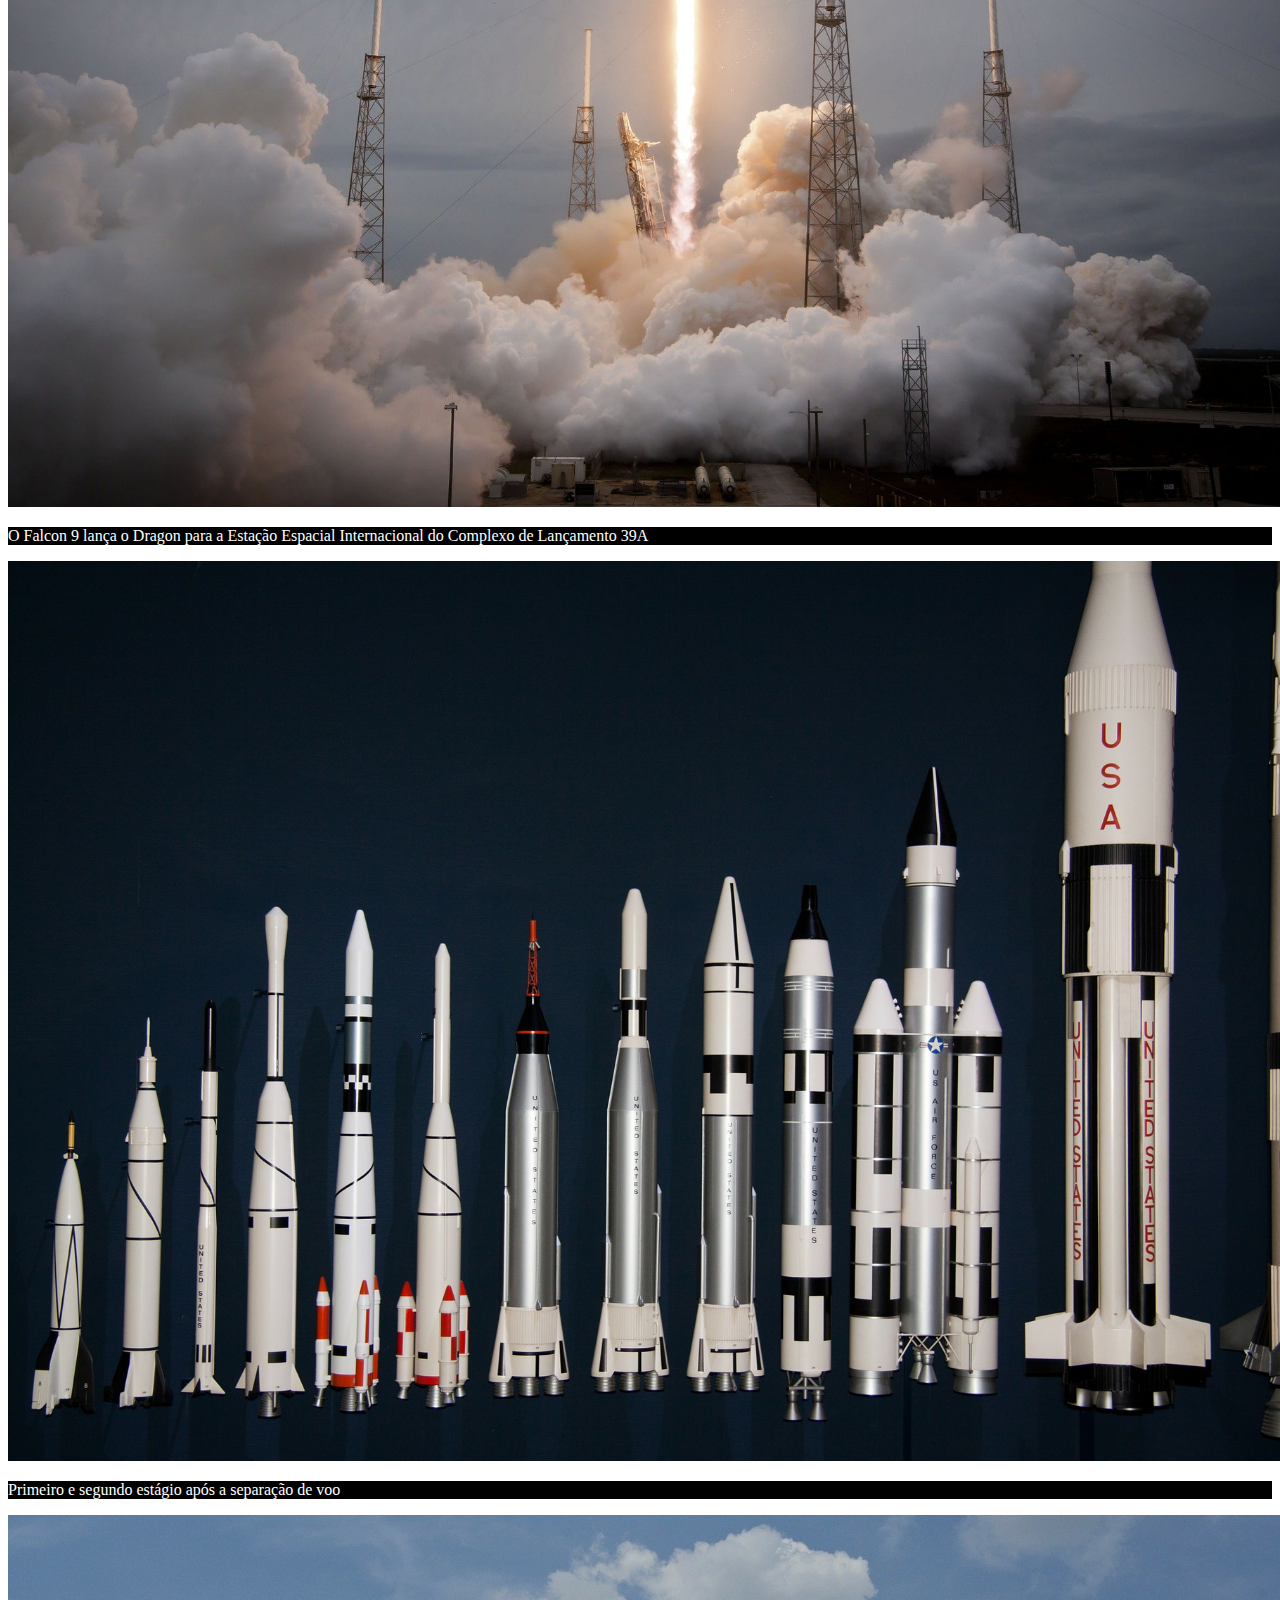
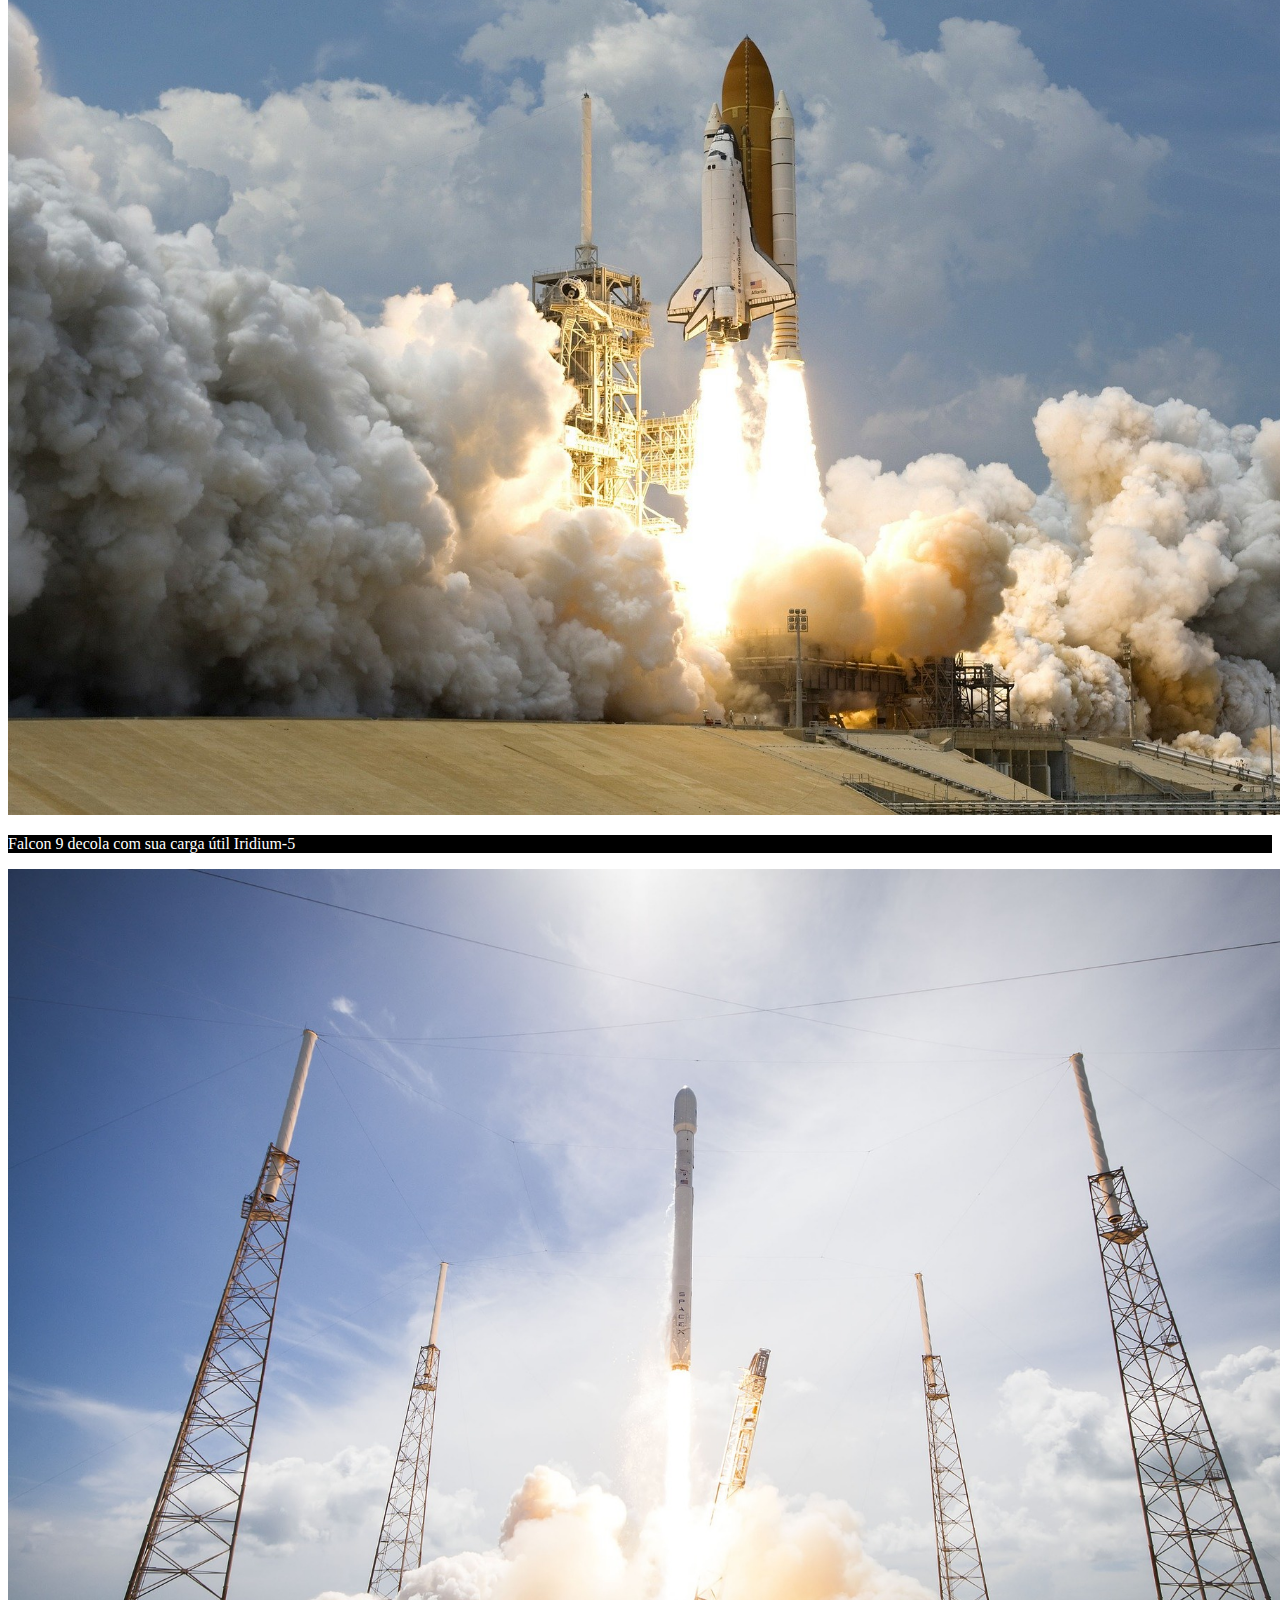
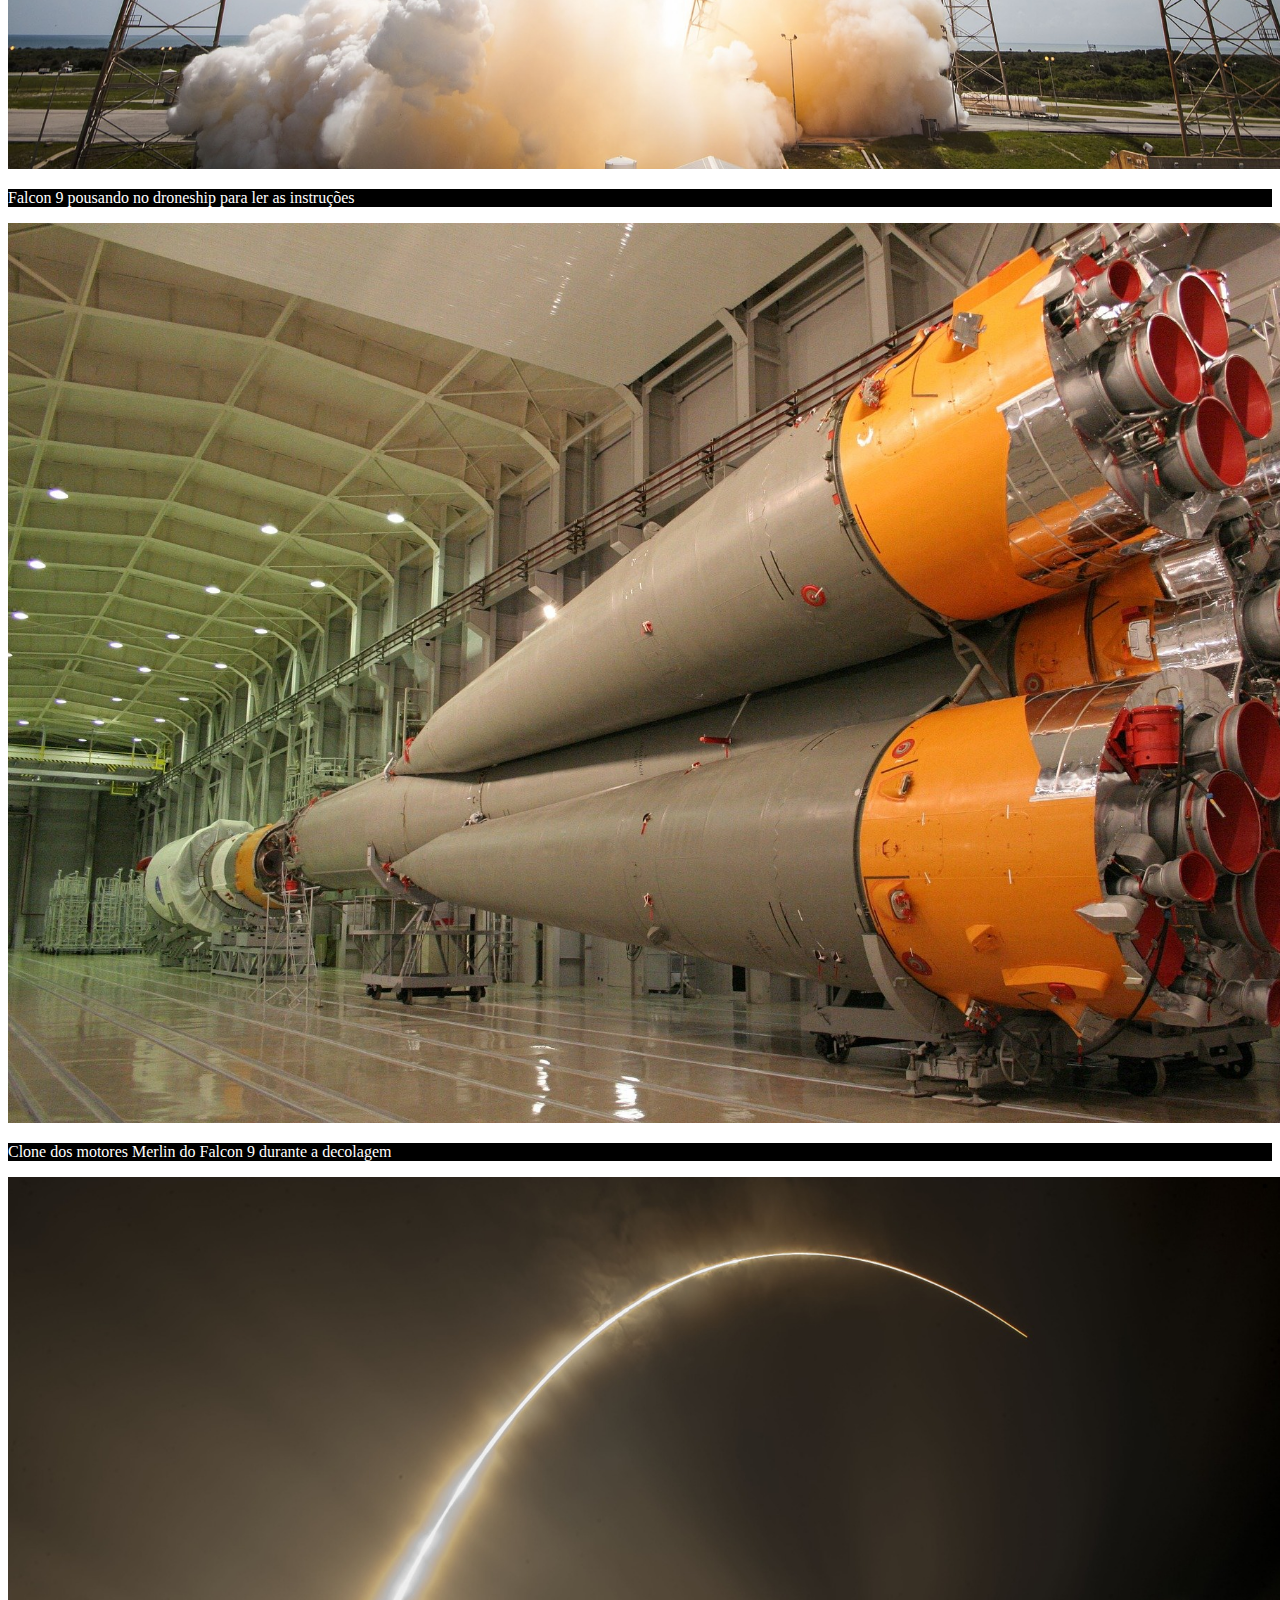
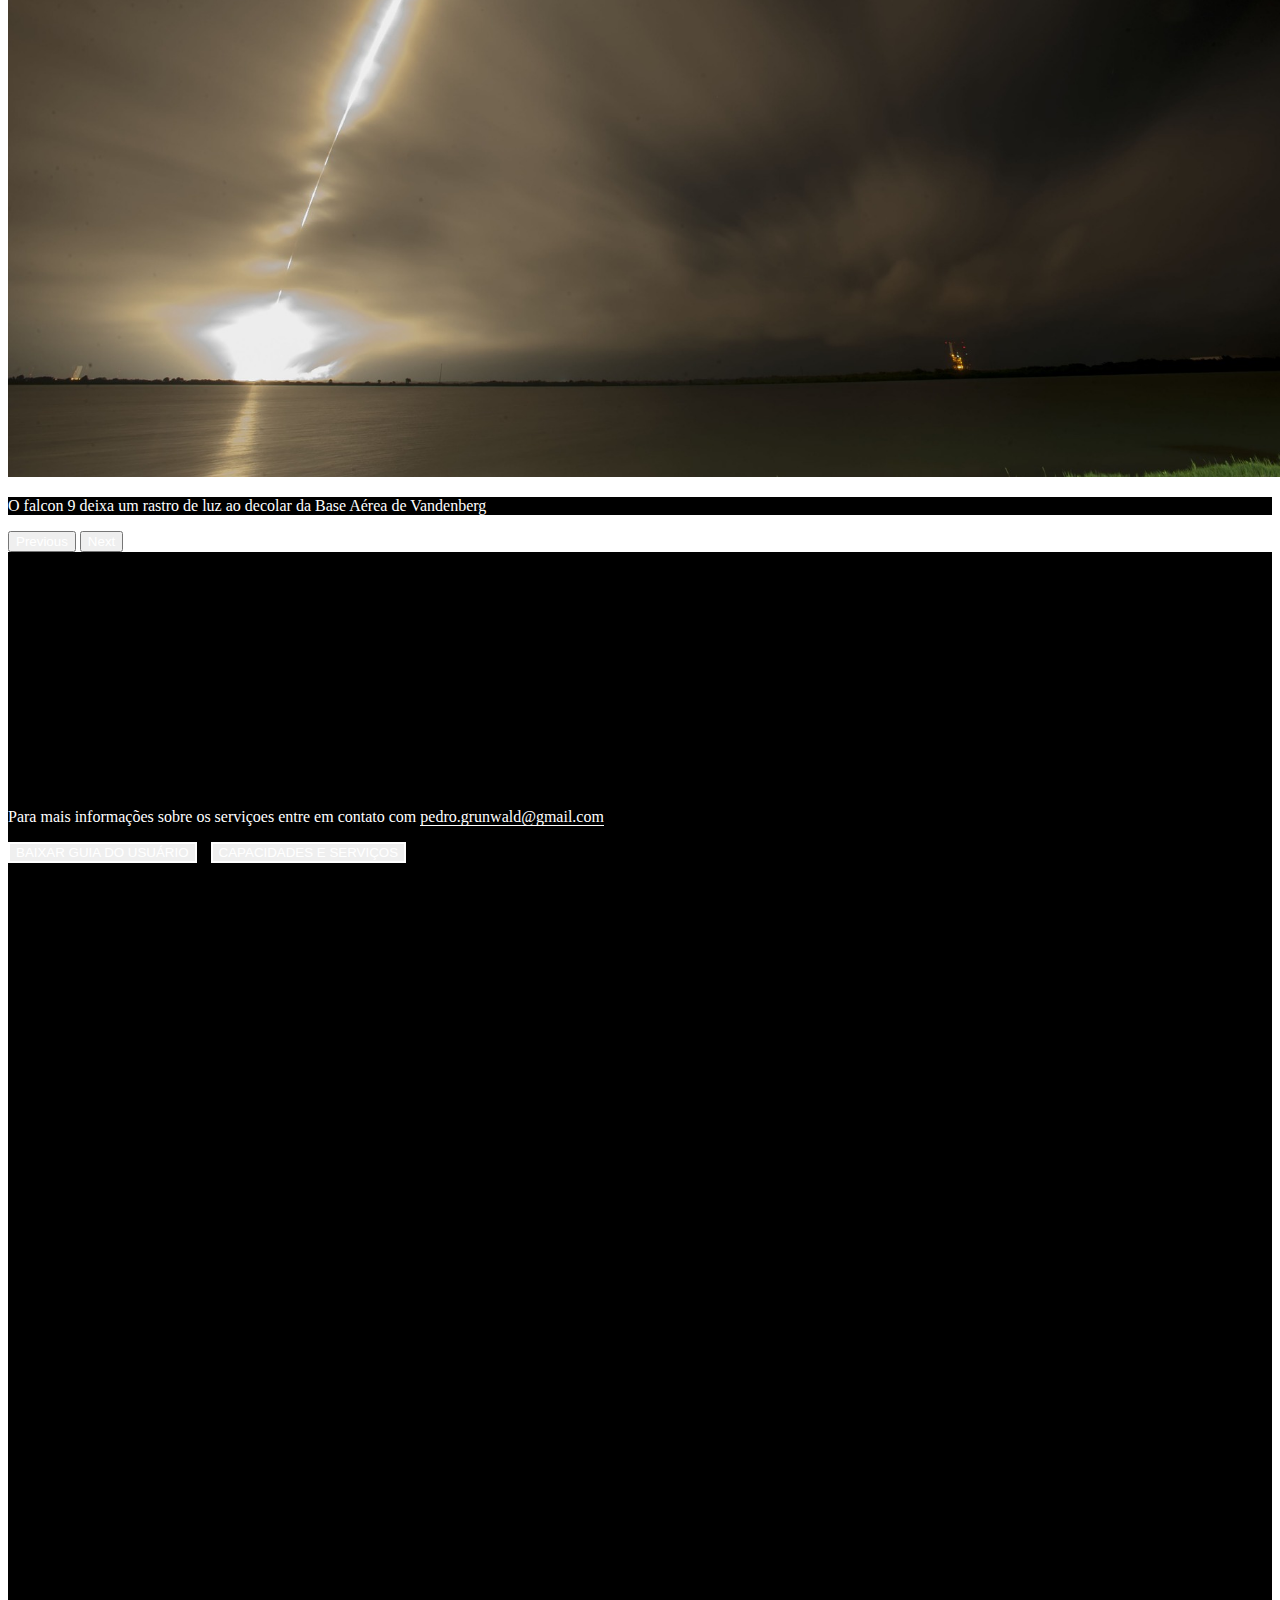
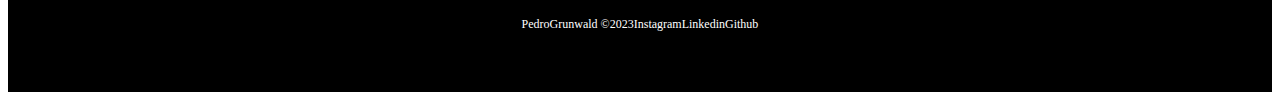
==== commit 1c43c220: "fix: finish falcon9 html" ====
--- a/pages/falcon9.html
+++ b/pages/falcon9.html
@@ -9,11 +9,11 @@
       integrity="sha384-1BmE4kWBq78iYhFldvKuhfTAU6auU8tT94WrHftjDbrCEXSU1oBoqyl2QvZ6jIW3"
       crossorigin="anonymous"
     />
-    <link rel="shortcut icon" href="./images/favicon.png" type="image/x-icon" />
-    <link rel="stylesheet" href="./css/style.css" />
+    <link rel="shortcut icon" href="../images/favicon.png" type="image/x-icon" />
+    <link rel="stylesheet" href="../css/style.css" />
     <title>OneBitX - Falcon 09</title>
   </head>
-  <body class="bg-danger">
+  <body>
     <div class="container-fluid container00 container05">
       <div class="container">
         <header class="header">
@@ -21,7 +21,7 @@
             <div class="container-fluid">
               <a href="/index.html">
                 <img
-                  src="./images/logo-obc-2021-darkbg.png"
+                  src="../images/logo-obc-2021-darkbg.png"
                   alt="logo OBX"
                   class="logoPc img-fluid"
                 />
@@ -87,6 +87,10 @@
     </div>
     <div class="container-fluid container00 container06">
       <div class="container containerFalcon9Desc">
+        <br>
+        <br>
+        <br>
+        <br>
         <p class="falcon9Desc">
           O Falcon 9 é um foguete reutilizável de dois estágios projetado e
           fabricado pela SpaceX para o transporte confiável e seguro de pessoas
--- a/css/style.css
+++ b/css/style.css
@@ -0,0 +1,318 @@
+@import url("https://fonts.googleapis.com/css2?family=Rubik:wght@400;514display=swap");
+* {
+  color: white;
+}
+
+.header {
+  font-size: 12px;
+  font-weight: bold;
+}
+
+.container00 {
+  min-height: 100vh;
+  background-size: cover;
+  background-repeat: no-repeat;
+  background-position: center;
+}
+
+.header {
+  font-size: 12px;
+  font-weight: bold;
+}
+.header #navItem:hover {
+  color: #b9b9b9;
+}
+
+.container00.container01 {
+  background-image: url(../../images/home/01.jpg);
+}
+.container00.container02 {
+  background-image: url(../../images/home/03.jpg);
+}
+.container00.container03 {
+  background-image: url(../../images/home/02.gif);
+}
+.container00.container04 {
+  background-image: url(../../images/home/04.jpg);
+}
+
+.arrowDown {
+  display: inline-block;
+  width: 90px;
+  margin-top: 5px;
+}
+
+.logoPc {
+  width: 240px;
+  margin-left: -10px;
+  margin-right: 40px;
+}
+
+#button {
+  padding: 15px 35px;
+  border: 2px solid white;
+}
+
+.footer {
+  background-color: black;
+  height: 15vh;
+  font-size: 15px;
+  font-weight: 500;
+  display: flex;
+  align-items: center;
+  justify-content: center;
+}
+.footer a {
+  text-decoration: none;
+  color: white;
+}
+.footer a:hover {
+  color: #b9b9b9;
+}
+.footer .copyOBC {
+  color: #555252;
+}
+
+@media (max-width: 405px) {
+  .logoPc {
+    width: 180px;
+    margin-top: 15px;
+  }
+  .footer {
+    font-size: 10px;
+  }
+}
+@media (max-width: 350px) {
+  .logoPc {
+    width: 150px;
+    margin-top: 15px;
+  }
+}
+.tittlePadding {
+  padding-top: 200px;
+}
+
+.shortTitle {
+  width: 550px;
+  margin-bottom: 25px;
+}
+
+.mediumTitle {
+  width: 650px;
+  margin-bottom: 25px;
+}
+
+@media (max-width: 750px) {
+  .tittlePadding {
+    padding-top: 120px;
+  }
+  .shortTitle,
+  .mediumTitle {
+    width: auto;
+    font-size: 50px;
+  }
+}
+@media (max-width: 380px) {
+  .shortTitle,
+  .mediumTitle {
+    width: auto;
+    font-size: 40px;
+  }
+}
+.container00.container05 {
+  background-image: url(../../images/falcon9/01.jpg);
+}
+.container00.container06 {
+  background-image: url(../../images/falcon9/02.jpg);
+}
+.container00.carrossel01 {
+  background-image: url(../../images/falcon9/03.jpg);
+}
+.container00.carrossel02 {
+  background-image: url(../../images/falcon9/04.jpg);
+}
+.container00.carrossel03 {
+  background-image: url(../../images/falcon9/05.jpg);
+}
+.container00.carrossel04 {
+  background-image: url(../../images/falcon9/06.jpg);
+}
+.container00.carrossel05 {
+  background-image: url(../../images/falcon9/07.jpg);
+}
+.container00.container07 {
+  background-image: url(../../images/falcon9/08.jpg);
+}
+
+.titleFalcon9 {
+  font-size: 90px;
+  font-family: "Rubik", sans-serif;
+  font-weight: 514;
+}
+
+.titleContent {
+  display: flex;
+  flex-direction: column;
+  justify-content: center;
+  align-items: center;
+  min-height: 40vh;
+}
+
+.numbers {
+  background-color: black;
+  height: 40vh;
+  display: flex;
+  flex-direction: column;
+  justify-content: center;
+}
+.numbers .titleNumb {
+  font-size: 90px;
+}
+.numbers .subTitleNumb {
+  font-size: 20px;
+}
+
+.falcon9Desc {
+  font-size: 22px;
+  width: 640px;
+  line-height: 50px;
+}
+
+.containerFalcon9Desc {
+  display: grid;
+  height: 90vh;
+  align-items: center;
+  justify-content: left;
+}
+
+#overViewPosition {
+  width: 500px;
+  margin-left: 13%;
+  padding-top: 15%;
+}
+
+.carrosselSlide img {
+  height: 100vh;
+}
+
+.carousselText {
+  background-color: black;
+}
+
+.downloadDesc {
+  background-color: black;
+  height: 85vh;
+  padding-top: 240px;
+}
+.downloadDesc a {
+  text-decoration: none;
+  color: white;
+  border-bottom: 1px solid white;
+}
+.downloadDesc a:hover {
+  border-bottom: 1px solid #b9b9b9;
+  color: #b9b9b9;
+}
+.downloadDesc button {
+  border: 2px solid white;
+  margin-right: 10px;
+}
+
+.footer {
+  background-color: black;
+  height: 15vh;
+  font-size: 12px;
+  font-weight: 500;
+  display: flex;
+  align-items: center;
+  justify-content: center;
+}
+.footer a {
+  text-decoration: none;
+  color: white;
+}
+.footer a:hover {
+  color: #b9b9b9;
+}
+
+.copyOBC {
+  color: #555252;
+}
+
+@media (max-width: 768px) {
+  .numbers .titleNumb {
+    font-size: 80px;
+  }
+  .numbers .subTitleNumb {
+    font-size: 18px;
+  }
+  .falcon9Desc {
+    width: auto;
+  }
+  #overViewPosition {
+    padding-top: 35%;
+  }
+}
+@media (max-width: 1024px) {
+  .numbers p {
+    font-size: 18px;
+  }
+  .falcon9Desc {
+    font-size: 26px;
+  }
+  #overViewPosition {
+    display: block;
+    width: 500px;
+    margin-left: 13%;
+    padding-top: 20%;
+  }
+}
+@media (max-width: 425px) {
+  .titleContent {
+    display: flex;
+    flex-direction: column;
+    justify-content: center;
+    min-height: 80vh;
+  }
+  .titleFalcon9 {
+    font-size: 50px;
+  }
+  .numbers h1 {
+    font-size: 40px;
+  }
+  .numbers p {
+    font-size: 14px;
+  }
+  .containerFalcon9Desc p {
+    width: auto;
+    font-size: 18px;
+    line-height: 30px;
+  }
+  #overViewPosition {
+    display: flex;
+    height: 90vh;
+    flex-direction: column;
+    justify-content: center;
+    width: auto;
+    margin-left: auto;
+  }
+  .titleOverView {
+    font-size: 26px;
+    font-weight: bold;
+  }
+  .subTitleOvewView {
+    font-size: 20px;
+    font-weight: 300;
+  }
+}
+@media (max-width: 575px) {
+  .numbers {
+    height: auto;
+  }
+  #overViewPosition {
+    width: auto;
+    margin-left: auto;
+  }
+}
+
+/*# sourceMappingURL=style.css.map */
